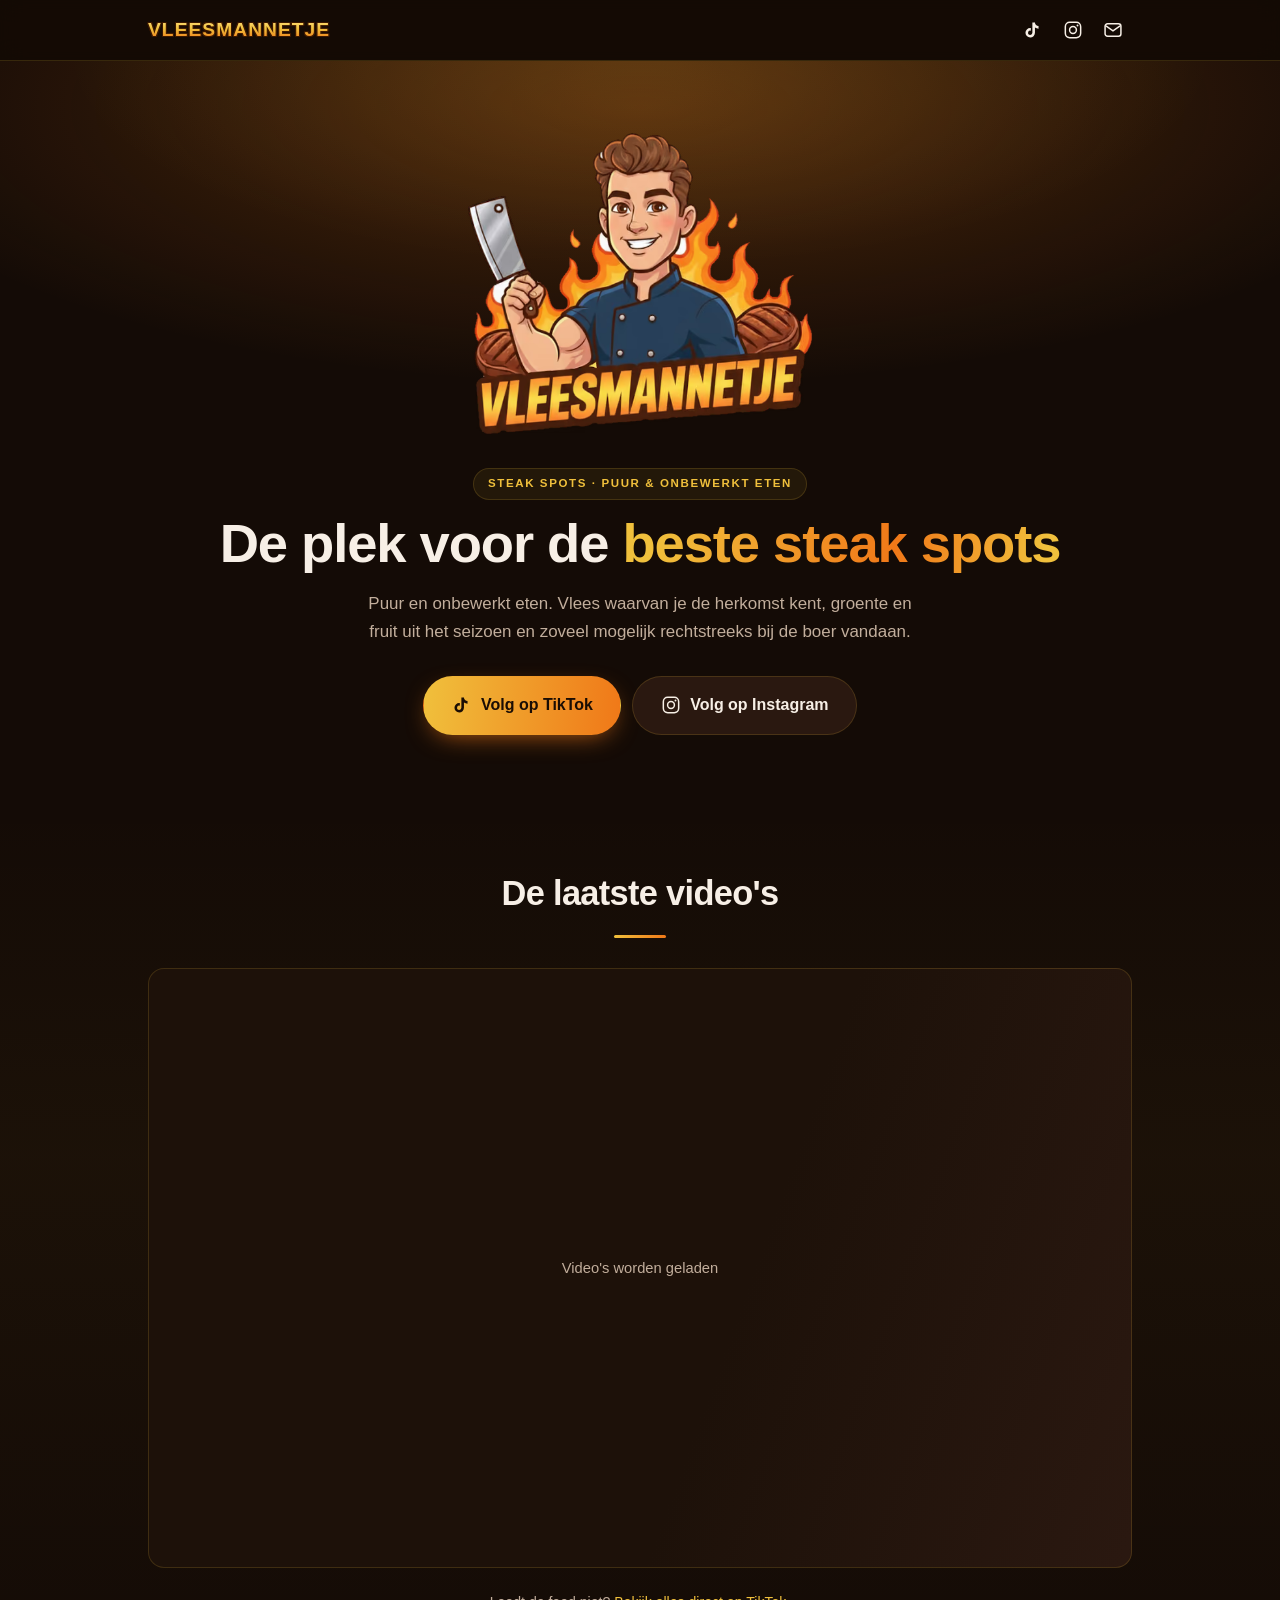
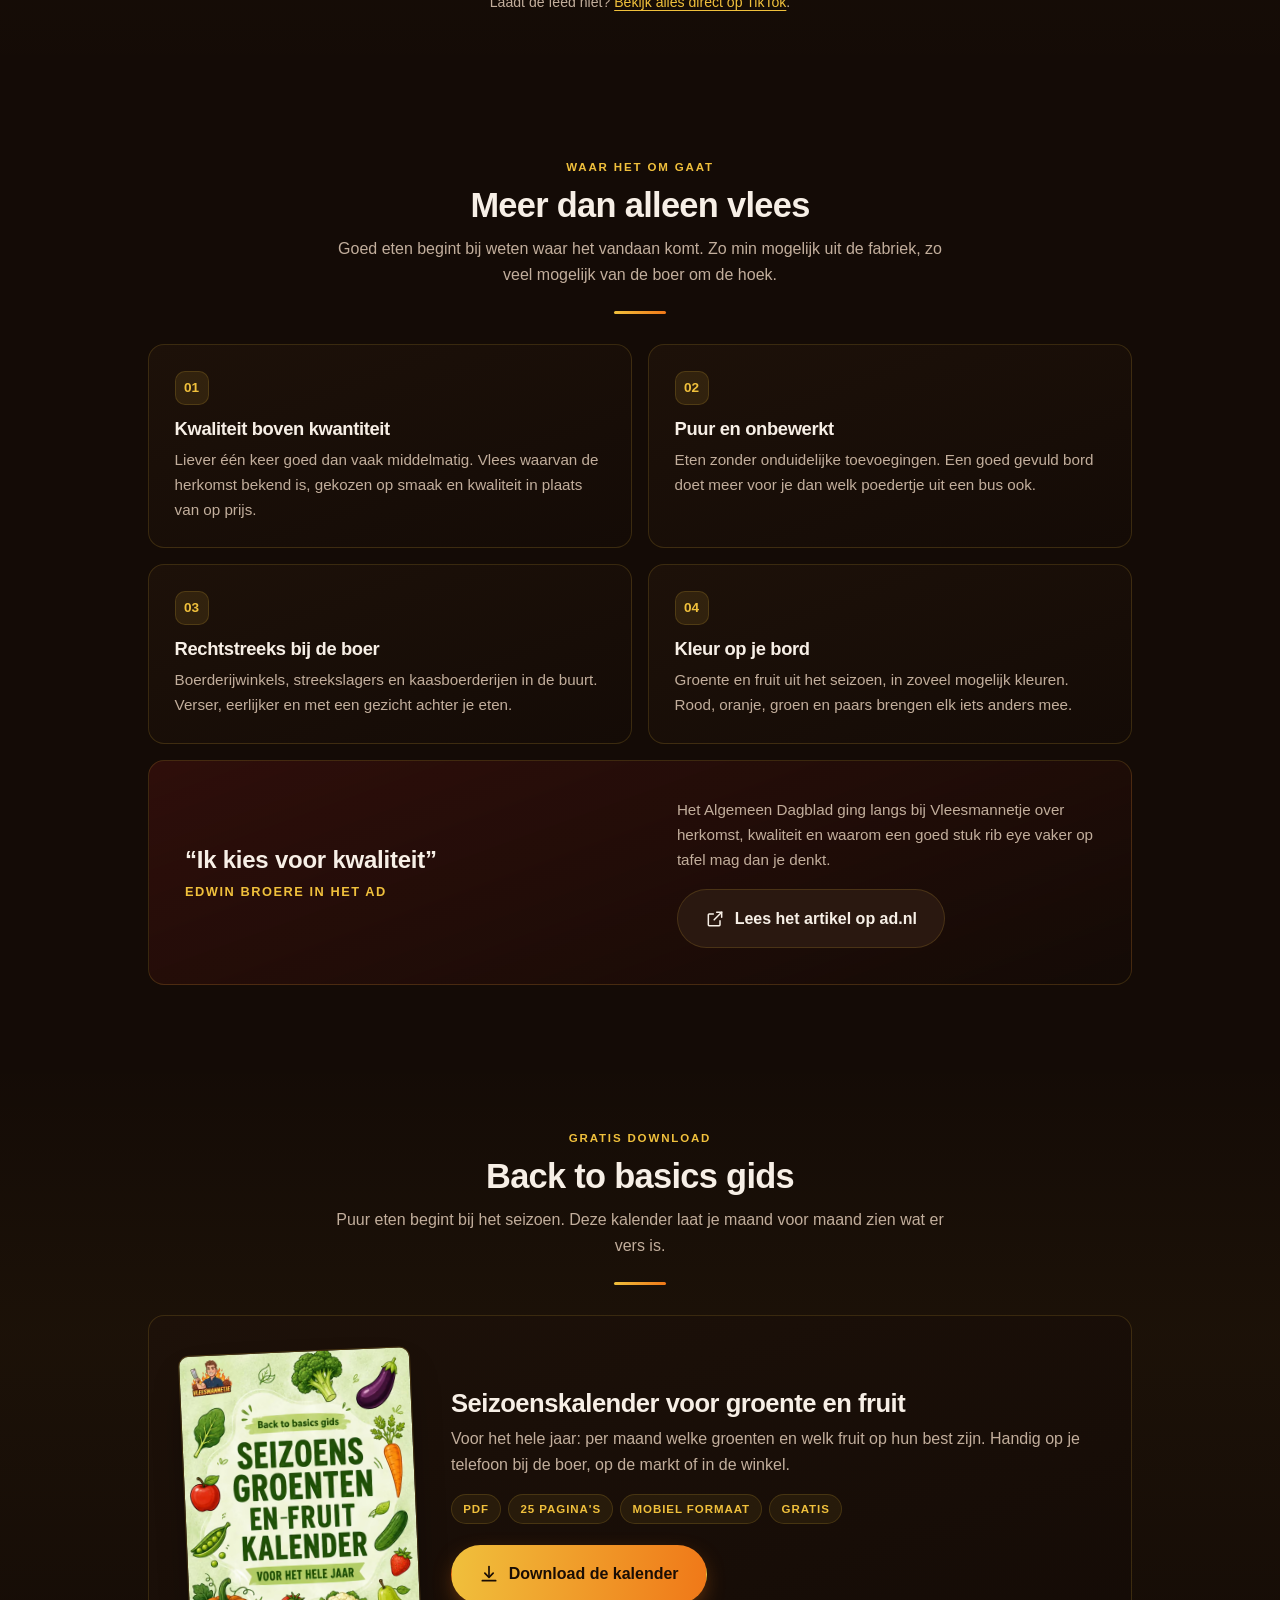
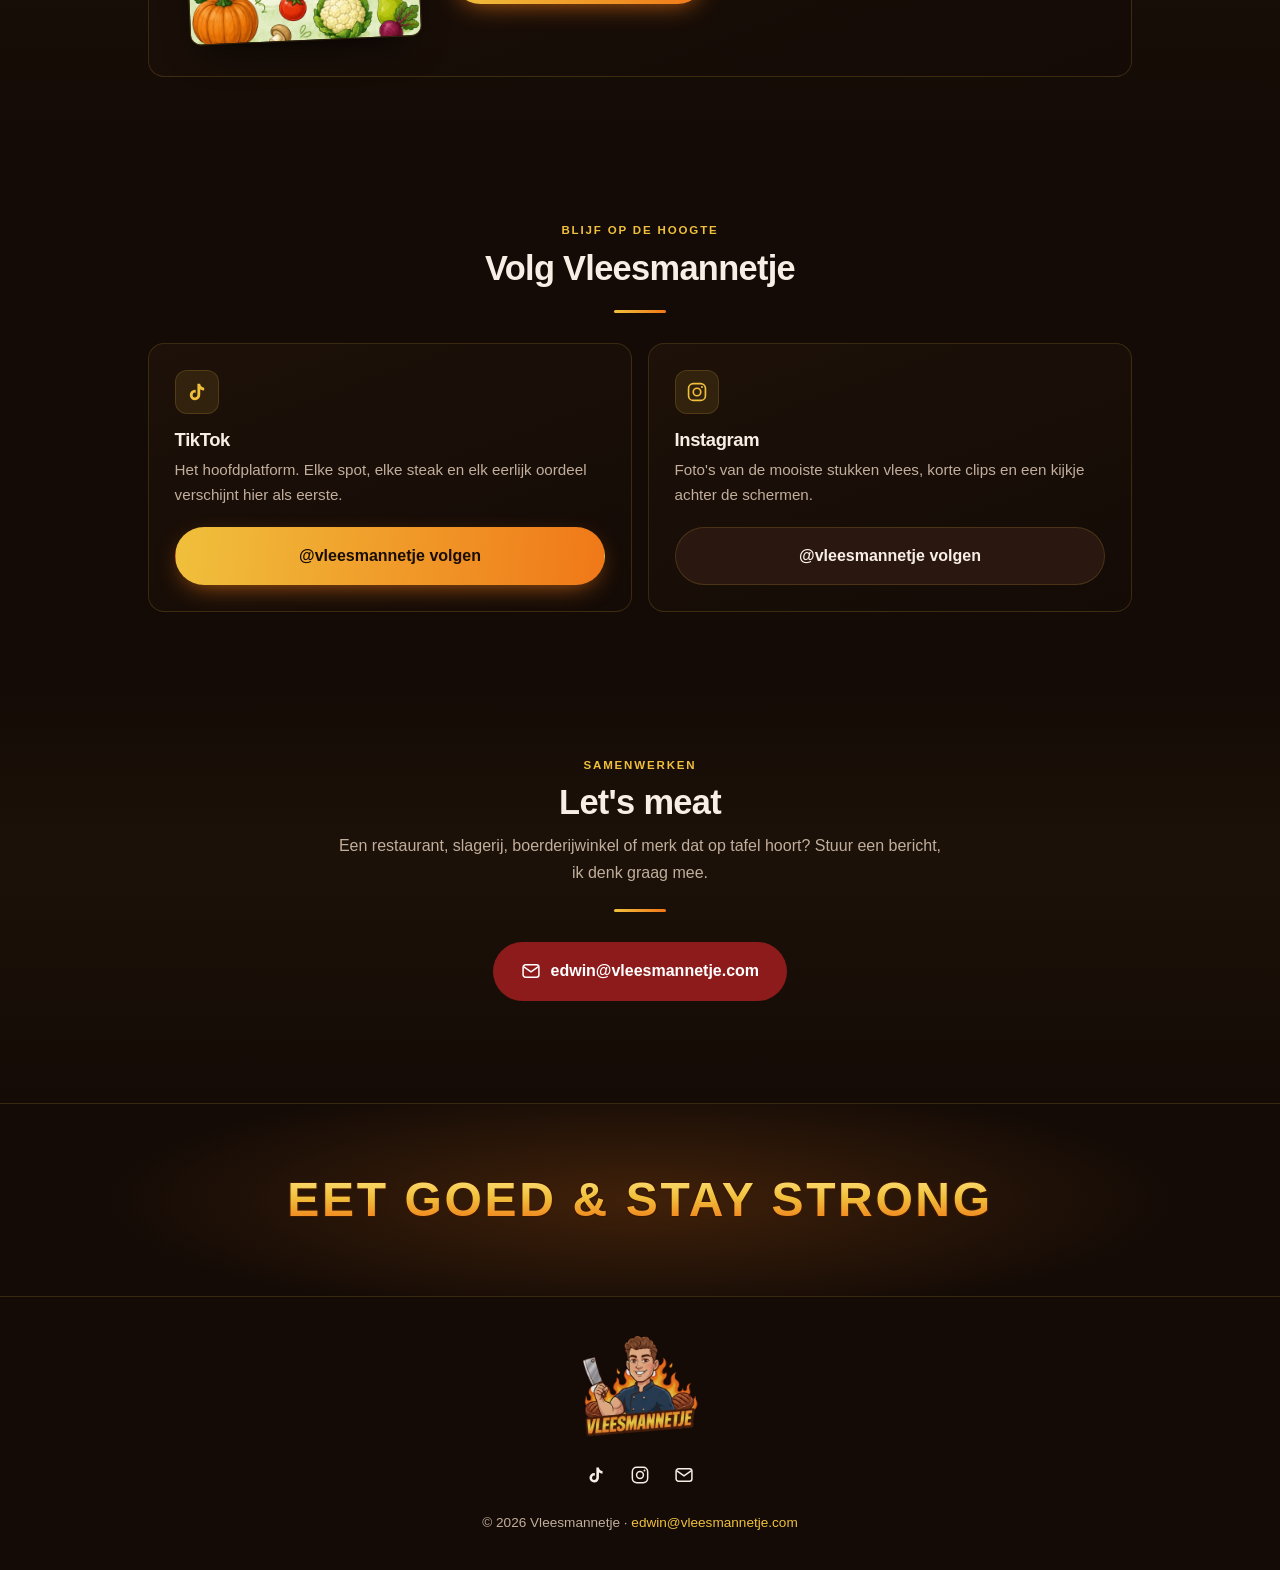
==== index.html @ ca35d296 "Lege ruimte onder de TikTok feed weggehaald De gereserveerde hoogte bleef staan nadat de embed was g" ====
<!doctype html>
<html lang="nl">
<head>
<meta charset="utf-8">
<meta name="viewport" content="width=device-width, initial-scale=1">
<title>Vleesmannetje | De beste steak spots</title>
<meta name="description" content="Vleesmannetje: de plek voor de beste steak spots. Puur en onbewerkt eten, vlees rechtstreeks van de boer en groente uit het seizoen. Volg de laatste video's op TikTok en Instagram.">
<link rel="canonical" href="https://vleesmannetje.com/">
<meta name="theme-color" content="#140B06">
<meta name="color-scheme" content="dark">

<link rel="icon" href="/favicon.ico" sizes="any">
<link rel="icon" href="/assets/img/favicon-32.png" type="image/png" sizes="32x32">
<link rel="apple-touch-icon" href="/assets/img/apple-touch-icon.png">

<meta property="og:type" content="website">
<meta property="og:site_name" content="Vleesmannetje">
<meta property="og:locale" content="nl_NL">
<meta property="og:url" content="https://vleesmannetje.com/">
<meta property="og:title" content="Vleesmannetje | De beste steak spots">
<meta property="og:description" content="Puur en onbewerkt eten. Vlees van de boer, groente uit het seizoen.">
<meta property="og:image" content="https://vleesmannetje.com/assets/img/og.jpg">
<meta property="og:image:width" content="1200">
<meta property="og:image:height" content="630">
<meta property="og:image:alt" content="Vleesmannetje logo">
<meta name="twitter:card" content="summary_large_image">
<meta name="twitter:title" content="Vleesmannetje | De beste steak spots">
<meta name="twitter:description" content="Puur en onbewerkt eten. Vlees van de boer, groente uit het seizoen.">
<meta name="twitter:image" content="https://vleesmannetje.com/assets/img/og.jpg">

<link rel="preload" as="image" href="/assets/img/logo-553.avif" type="image/avif" fetchpriority="high">
<link rel="dns-prefetch" href="https://www.tiktok.com">

<style>
:root{
  --ink:#140b06; --ink-2:#1d1109; --ink-3:#2a1810;
  --line:rgba(240,192,60,.16);
  --flame:#f07818; --gold:#f0c03c; --gold-hi:#ffe07a;
  --wine:#8e1b1b; --wine-hi:#a82626;
  --cream:#f7efe6; --muted:#c2ae9c; --outline:#3c1800;
  --wrap:64rem; --r:16px;
}
*,*::before,*::after{box-sizing:border-box}
html{-webkit-text-size-adjust:100%;scroll-behavior:smooth}
@media (prefers-reduced-motion:reduce){html{scroll-behavior:auto}
  *,*::before,*::after{animation-duration:.01ms!important;animation-iteration-count:1!important;transition-duration:.01ms!important}}
body{
  margin:0;background:var(--ink);color:var(--cream);
  font:400 1rem/1.65 -apple-system,BlinkMacSystemFont,"Segoe UI",Roboto,Helvetica,Arial,sans-serif;
  -webkit-font-smoothing:antialiased;overflow-x:hidden;
}
img{max-width:100%;height:auto;display:block}
a{color:inherit;text-decoration:none}
h1,h2,h3{margin:0;line-height:1.1;letter-spacing:-.02em;font-weight:800}
p{margin:0}
:focus-visible{outline:2px solid var(--gold);outline-offset:3px;border-radius:4px}
.wrap{width:100%;max-width:var(--wrap);margin:0 auto;padding:0 1.25rem}
.skip{position:absolute;left:-999px;top:0;z-index:99;background:var(--gold);color:var(--ink);padding:.6rem 1rem;font-weight:700}
.skip:focus{left:.5rem;top:.5rem}

/* wordmark in de stijl van het logo: gouden verloop met donkere contour */
.wordmark{
  font-weight:900;text-transform:uppercase;letter-spacing:.055em;line-height:1;
  background:linear-gradient(180deg,var(--gold-hi) 0%,var(--gold) 44%,var(--flame) 100%);
  -webkit-background-clip:text;background-clip:text;color:transparent;
  filter:
    drop-shadow(0 1px 0 var(--outline)) drop-shadow(0 -1px 0 var(--outline))
    drop-shadow(1px 0 0 var(--outline)) drop-shadow(-1px 0 0 var(--outline));
}

/* ---------- header ---------- */
.hdr{
  position:sticky;top:0;z-index:20;
  background:rgba(20,11,6,.82);backdrop-filter:saturate(140%) blur(12px);
  -webkit-backdrop-filter:saturate(140%) blur(12px);
  border-bottom:1px solid var(--line);
}
.hdr .wrap{display:flex;align-items:center;justify-content:space-between;gap:.75rem;min-height:60px}
.hdr__logo{font-size:1.05rem;white-space:nowrap;min-width:0}
.hdr__nav{display:flex;align-items:center;gap:.15rem;flex:none}
.ico{
  display:grid;place-items:center;width:38px;height:38px;border-radius:11px;
  color:var(--cream);border:1px solid transparent;transition:color .18s,background .18s,border-color .18s,transform .18s;
}
.ico:hover,.ico:focus-visible{color:var(--gold);background:var(--ink-3);border-color:var(--line);transform:translateY(-1px)}
.ico svg{width:20px;height:20px}

/* ---------- hero ---------- */
.hero{position:relative;padding:2.75rem 0 3rem;text-align:center;overflow:hidden}
.hero::before{
  content:"";position:absolute;inset:-25% -30% auto;height:120%;pointer-events:none;
  background:
    radial-gradient(58% 46% at 50% 26%,rgba(240,120,24,.26),transparent 68%),
    radial-gradient(40% 34% at 50% 20%,rgba(240,192,60,.16),transparent 70%);
}
.hero .wrap{position:relative}
.hero__logo{margin:0 auto;width:min(76vw,300px)}
.eyebrow{
  display:inline-block;margin:1.6rem 0 .9rem;padding:.34rem .85rem;border-radius:999px;
  border:1px solid var(--line);background:rgba(240,192,60,.07);
  color:var(--gold);font-size:.72rem;font-weight:700;letter-spacing:.14em;text-transform:uppercase;
}
h1{font-size:clamp(1.95rem,7.4vw,3.4rem)}
h1 .flame{
  background:linear-gradient(100deg,var(--gold) 8%,var(--flame) 62%,var(--gold) 96%);
  -webkit-background-clip:text;background-clip:text;color:transparent;
}
.lede{margin:1rem auto 0;max-width:36rem;color:var(--muted);font-size:1.06rem}

/* ---------- knoppen ---------- */
.cta{display:flex;flex-direction:column;gap:.7rem;margin:1.9rem auto 0;max-width:23rem}
.btn{
  display:flex;align-items:center;justify-content:center;gap:.6rem;
  padding:.95rem 1.4rem;border-radius:999px;font-weight:700;font-size:1rem;
  border:1px solid transparent;transition:transform .18s,box-shadow .18s,background .18s,border-color .18s;
}
.btn svg{width:20px;height:20px;flex:none}
.btn:hover,.btn:focus-visible{transform:translateY(-2px)}
.btn--tt{
  background:linear-gradient(96deg,var(--gold),var(--flame));color:#1a0d04;
  box-shadow:0 8px 26px -10px rgba(240,120,24,.85);
}
.btn--tt:hover,.btn--tt:focus-visible{box-shadow:0 12px 32px -10px rgba(240,120,24,1)}
.btn--ig{background:var(--ink-3);color:var(--cream);border-color:var(--line)}
.btn--ig:hover,.btn--ig:focus-visible{border-color:var(--gold);color:var(--gold)}
.btn--wine{background:var(--wine);color:#fff}
.btn--wine:hover,.btn--wine:focus-visible{background:var(--wine-hi)}

/* ---------- secties ---------- */
section[id]{scroll-margin-top:72px}
.sect{padding:3.25rem 0}
.sect--alt{background:linear-gradient(180deg,transparent,rgba(240,192,60,.035) 40%,transparent)}
.sect__head{text-align:center;max-width:38rem;margin:0 auto 1.9rem}
.kicker{
  display:block;color:var(--gold);font-size:.72rem;font-weight:700;
  letter-spacing:.16em;text-transform:uppercase;margin-bottom:.6rem;
}
h2{font-size:clamp(1.5rem,4.6vw,2.15rem)}
.sect__head p{margin-top:.7rem;color:var(--muted)}
.rule{width:52px;height:3px;margin:1.4rem auto 0;border-radius:3px;background:linear-gradient(90deg,var(--gold),var(--flame))}

/* ---------- tiktok feed ---------- */
.feed{position:relative;display:flex;justify-content:center;align-items:flex-start}
.feed:not(.is-ready){min-height:430px}
.feed.is-ready{min-height:0}
.feed blockquote{margin:0!important;width:100%;max-width:780px}
.feed__skel{
  position:absolute;inset:0;display:grid;place-items:center;
  border-radius:var(--r);border:1px solid var(--line);
  background:linear-gradient(110deg,var(--ink-2) 30%,var(--ink-3) 50%,var(--ink-2) 70%);
  background-size:220% 100%;animation:sheen 2.1s linear infinite;
  color:var(--muted);font-size:.92rem;text-align:center;padding:1.5rem;
}
@keyframes sheen{from{background-position:180% 0}to{background-position:-80% 0}}
.feed.is-ready .feed__skel{display:none}
.feed__note{margin-top:1.4rem;text-align:center;color:var(--muted);font-size:.88rem}
.feed__note a{color:var(--gold);text-decoration:underline;text-underline-offset:3px}

/* ---------- kaarten ---------- */
.cards{display:grid;gap:1rem}
.card{
  border:1px solid var(--line);border-radius:var(--r);padding:1.6rem;
  background:linear-gradient(160deg,var(--ink-2),var(--ink));
  transition:border-color .2s,transform .2s;
}
.card:hover{border-color:rgba(240,192,60,.4);transform:translateY(-3px)}
.card h3{font-size:1.15rem;margin-bottom:.45rem}
.card p{color:var(--muted);font-size:.95rem}
.card .btn{margin-top:1.2rem}
.card__ico{
  width:44px;height:44px;border-radius:12px;display:grid;place-items:center;margin-bottom:1rem;
  background:rgba(240,192,60,.1);border:1px solid var(--line);color:var(--gold);
}
.card__ico svg{width:22px;height:22px}
.card__nr{
  display:grid;place-items:center;width:34px;height:34px;border-radius:10px;margin-bottom:.9rem;
  background:rgba(240,192,60,.1);border:1px solid var(--line);
  color:var(--gold);font-weight:800;font-size:.85rem;
}

/* ---------- pers ---------- */
.pers{
  margin-top:1rem;border:1px solid var(--line);border-radius:var(--r);
  padding:1.6rem;background:linear-gradient(160deg,rgba(142,27,27,.22),var(--ink));
  display:grid;gap:1.1rem;align-items:center;
}
.pers blockquote{
  margin:0;font-size:clamp(1.15rem,3.6vw,1.5rem);font-weight:800;line-height:1.25;
  letter-spacing:-.01em;color:var(--cream);
}
.pers .q::before{content:"\201C"}
.pers .q::after{content:"\201D"}
.pers cite{display:block;margin-top:.55rem;font-style:normal;color:var(--gold);font-size:.8rem;
  font-weight:700;letter-spacing:.12em;text-transform:uppercase}
.pers p{color:var(--muted);font-size:.95rem}
.pers .btn{margin-top:1.1rem;display:inline-flex}

/* ---------- gids ---------- */
.gids{
  display:grid;gap:1.5rem;align-items:center;
  border:1px solid var(--line);border-radius:var(--r);padding:1.5rem;
  background:linear-gradient(160deg,var(--ink-2),var(--ink));
}
.gids__cover{
  justify-self:center;width:min(62vw,220px);border-radius:10px;
  box-shadow:0 18px 40px -18px rgba(0,0,0,.9),0 0 0 1px rgba(240,192,60,.22);
  transform:rotate(-2.5deg);transition:transform .25s;
}
.gids:hover .gids__cover{transform:rotate(0) translateY(-3px)}
.gids h3{font-size:clamp(1.25rem,4vw,1.6rem);margin-bottom:.55rem}
.gids p{color:var(--muted)}
.gids__meta{display:flex;flex-wrap:wrap;gap:.45rem;margin:1rem 0 0;list-style:none;padding:0}
.gids__meta li{
  padding:.28rem .7rem;border-radius:999px;border:1px solid var(--line);
  background:rgba(240,192,60,.07);color:var(--gold);font-size:.72rem;font-weight:700;
  letter-spacing:.08em;text-transform:uppercase;
}
.gids .btn{margin-top:1.3rem;display:inline-flex}

/* ---------- afsluiter ---------- */
.signoff{
  position:relative;text-align:center;padding:3.5rem 0;overflow:hidden;
  border-top:1px solid var(--line);border-bottom:1px solid var(--line);
}
.signoff::before{
  content:"";position:absolute;inset:0;pointer-events:none;
  background:radial-gradient(60% 90% at 50% 50%,rgba(240,120,24,.2),transparent 70%);
}
.signoff p{position:relative;font-size:clamp(1.45rem,6.4vw,3rem)}
.signoff .wrap{position:relative}

/* ---------- footer ---------- */
.ftr{padding:2.25rem 0;text-align:center;color:var(--muted);font-size:.85rem}
.ftr__logo{width:120px;margin:0 auto 1.1rem;opacity:.9}
.ftr__nav{display:flex;justify-content:center;gap:.35rem;margin-bottom:1.1rem}
.ftr a.txt{color:var(--gold)}

@media (min-width:48rem){
  .hdr__logo{font-size:1.2rem}
  .hero{padding:4rem 0 4.25rem}
  .hero__logo{width:360px}
  .cta{flex-direction:row;justify-content:center;max-width:none}
  .btn{padding:.95rem 1.7rem}
  .sect{padding:4.5rem 0}
  .cards{grid-template-columns:1fr 1fr}
  .feed:not(.is-ready){min-height:600px}
  .pers{grid-template-columns:1.1fr 1fr;gap:2rem;padding:2.25rem}
  .gids{grid-template-columns:230px 1fr;gap:2.25rem;padding:2.25rem}
  .gids__cover{width:230px}
  .signoff{padding:4.5rem 0}
}
</style>
</head>
<body>
<a class="skip" href="#main">Naar de inhoud</a>

<header class="hdr">
  <div class="wrap">
    <a class="hdr__logo wordmark" href="/">Vleesmannetje</a>
    <nav class="hdr__nav" aria-label="Sociale media">
      <a class="ico" href="https://www.tiktok.com/@vleesmannetje" target="_blank" rel="me noopener" aria-label="Vleesmannetje op TikTok">
        <svg viewBox="0 0 24 24" fill="currentColor" aria-hidden="true"><path d="M16.6 5.82A4.28 4.28 0 0 1 15.54 3h-3.09v12.4a2.59 2.59 0 0 1-2.59 2.5 2.59 2.59 0 1 1 .72-5.08v-3.13a5.7 5.7 0 0 0-.72-.05A5.69 5.69 0 1 0 15.54 15.4V9.01a7.35 7.35 0 0 0 4.3 1.38V7.3a4.29 4.29 0 0 1-3.24-1.48Z"/></svg>
      </a>
      <a class="ico" href="https://www.instagram.com/vleesmannetje/" target="_blank" rel="me noopener" aria-label="Vleesmannetje op Instagram">
        <svg viewBox="0 0 24 24" fill="none" stroke="currentColor" stroke-width="1.8" aria-hidden="true"><rect x="2.8" y="2.8" width="18.4" height="18.4" rx="5.2"/><circle cx="12" cy="12" r="4.1"/><circle cx="17.4" cy="6.6" r="1.15" fill="currentColor" stroke="none"/></svg>
      </a>
      <a class="ico" href="mailto:edwin@vleesmannetje.com" aria-label="Mail Vleesmannetje">
        <svg viewBox="0 0 24 24" fill="none" stroke="currentColor" stroke-width="1.8" aria-hidden="true"><rect x="2.5" y="4.5" width="19" height="15" rx="3"/><path d="m3.5 7 8.5 6 8.5-6"/></svg>
      </a>
    </nav>
  </div>
</header>

<main id="main">

  <section class="hero">
    <div class="wrap">
      <picture>
        <source srcset="/assets/img/logo-553.avif" type="image/avif">
        <img class="hero__logo" src="/assets/img/logo-553.webp" width="547" height="482"
             alt="Vleesmannetje" fetchpriority="high" decoding="async">
      </picture>
      <span class="eyebrow">Steak spots &middot; puur &amp; onbewerkt eten</span>
      <h1>De plek voor de <span class="flame">beste steak spots</span></h1>
      <p class="lede">Puur en onbewerkt eten. Vlees waarvan je de herkomst kent, groente en fruit uit het seizoen en zoveel mogelijk rechtstreeks bij de boer vandaan.</p>
      <div class="cta">
        <a class="btn btn--tt" href="https://www.tiktok.com/@vleesmannetje" target="_blank" rel="me noopener">
          <svg viewBox="0 0 24 24" fill="currentColor" aria-hidden="true"><path d="M16.6 5.82A4.28 4.28 0 0 1 15.54 3h-3.09v12.4a2.59 2.59 0 0 1-2.59 2.5 2.59 2.59 0 1 1 .72-5.08v-3.13a5.7 5.7 0 0 0-.72-.05A5.69 5.69 0 1 0 15.54 15.4V9.01a7.35 7.35 0 0 0 4.3 1.38V7.3a4.29 4.29 0 0 1-3.24-1.48Z"/></svg>
          Volg op TikTok
        </a>
        <a class="btn btn--ig" href="https://www.instagram.com/vleesmannetje/" target="_blank" rel="me noopener">
          <svg viewBox="0 0 24 24" fill="none" stroke="currentColor" stroke-width="1.8" aria-hidden="true"><rect x="2.8" y="2.8" width="18.4" height="18.4" rx="5.2"/><circle cx="12" cy="12" r="4.1"/><circle cx="17.4" cy="6.6" r="1.15" fill="currentColor" stroke="none"/></svg>
          Volg op Instagram
        </a>
      </div>
    </div>
  </section>

  <section class="sect sect--alt" id="tiktok">
    <div class="wrap">
      <div class="sect__head">
        <h2>De laatste video's</h2>
        <div class="rule"></div>
      </div>
      <div class="feed" id="feed">
        <div class="feed__skel" aria-hidden="true">Video's worden geladen</div>
        <blockquote class="tiktok-embed" cite="https://www.tiktok.com/@vleesmannetje"
                    data-unique-id="vleesmannetje" data-embed-type="creator"
                    style="max-width:780px;min-width:288px">
          <section><a href="https://www.tiktok.com/@vleesmannetje?refer=creator_embed" target="_blank" rel="noopener">@vleesmannetje</a></section>
        </blockquote>
      </div>
      <p class="feed__note">Laadt de feed niet? <a href="https://www.tiktok.com/@vleesmannetje" target="_blank" rel="noopener">Bekijk alles direct op TikTok</a>.</p>
    </div>
  </section>

  <section class="sect" id="verhaal">
    <div class="wrap">
      <div class="sect__head">
        <span class="kicker">Waar het om gaat</span>
        <h2>Meer dan alleen vlees</h2>
        <p>Goed eten begint bij weten waar het vandaan komt. Zo min mogelijk uit de fabriek, zo veel mogelijk van de boer om de hoek.</p>
        <div class="rule"></div>
      </div>
      <div class="cards">
        <article class="card">
          <div class="card__nr">01</div>
          <h3>Kwaliteit boven kwantiteit</h3>
          <p>Liever één keer goed dan vaak middelmatig. Vlees waarvan de herkomst bekend is, gekozen op smaak en kwaliteit in plaats van op prijs.</p>
        </article>
        <article class="card">
          <div class="card__nr">02</div>
          <h3>Puur en onbewerkt</h3>
          <p>Eten zonder onduidelijke toevoegingen. Een goed gevuld bord doet meer voor je dan welk poedertje uit een bus ook.</p>
        </article>
        <article class="card">
          <div class="card__nr">03</div>
          <h3>Rechtstreeks bij de boer</h3>
          <p>Boerderijwinkels, streekslagers en kaasboerderijen in de buurt. Verser, eerlijker en met een gezicht achter je eten.</p>
        </article>
        <article class="card">
          <div class="card__nr">04</div>
          <h3>Kleur op je bord</h3>
          <p>Groente en fruit uit het seizoen, in zoveel mogelijk kleuren. Rood, oranje, groen en paars brengen elk iets anders mee.</p>
        </article>
      </div>

      <div class="pers">
        <div>
          <blockquote><span class="q">Ik kies voor kwaliteit</span><cite>Edwin Broere in het AD</cite></blockquote>
        </div>
        <div>
          <p>Het Algemeen Dagblad ging langs bij Vleesmannetje over herkomst, kwaliteit en waarom een goed stuk rib eye vaker op tafel mag dan je denkt.</p>
          <a class="btn btn--ig" href="https://www.ad.nl/gorinchem/vleesmannetje-edwin-22-propageert-een-lekker-stuk-rib-eye-of-steak-mag-je-best-paar-keer-per-week-eten~ac9b2bad/" target="_blank" rel="noopener">
            <svg viewBox="0 0 24 24" fill="none" stroke="currentColor" stroke-width="1.8" stroke-linecap="round" aria-hidden="true"><path d="M14 4h6v6"/><path d="M20 4 11 13"/><path d="M18 14v5a1 1 0 0 1-1 1H5a1 1 0 0 1-1-1V7a1 1 0 0 1 1-1h5"/></svg>
            Lees het artikel op ad.nl
          </a>
        </div>
      </div>
    </div>
  </section>

  <section class="sect sect--alt" id="gids">
    <div class="wrap">
      <div class="sect__head">
        <span class="kicker">Gratis download</span>
        <h2>Back to basics gids</h2>
        <p>Puur eten begint bij het seizoen. Deze kalender laat je maand voor maand zien wat er vers is.</p>
        <div class="rule"></div>
      </div>
      <div class="gids">
        <picture>
          <source srcset="/assets/img/gids-cover.avif" type="image/avif">
          <img class="gids__cover" src="/assets/img/gids-cover.webp" width="520" height="650"
               alt="Cover van de seizoenskalender voor groente en fruit" loading="lazy" decoding="async">
        </picture>
        <div>
          <h3>Seizoenskalender voor groente en fruit</h3>
          <p>Voor het hele jaar: per maand welke groenten en welk fruit op hun best zijn. Handig op je telefoon bij de boer, op de markt of in de winkel.</p>
          <ul class="gids__meta">
            <li>PDF</li><li>25 pagina's</li><li>Mobiel formaat</li><li>Gratis</li>
          </ul>
          <a class="btn btn--tt" href="/Seizoensgroente-Kalender-Vleesmannetje.pdf" download>
            <svg viewBox="0 0 24 24" fill="none" stroke="currentColor" stroke-width="2" stroke-linecap="round" stroke-linejoin="round" aria-hidden="true"><path d="M12 3v12"/><path d="m7 11 5 5 5-5"/><path d="M4 20h16"/></svg>
            Download de kalender
          </a>
        </div>
      </div>
    </div>
  </section>

  <section class="sect" id="volgen">
    <div class="wrap">
      <div class="sect__head">
        <span class="kicker">Blijf op de hoogte</span>
        <h2>Volg Vleesmannetje</h2>
        <div class="rule"></div>
      </div>
      <div class="cards">
        <article class="card">
          <div class="card__ico"><svg viewBox="0 0 24 24" fill="currentColor" aria-hidden="true"><path d="M16.6 5.82A4.28 4.28 0 0 1 15.54 3h-3.09v12.4a2.59 2.59 0 0 1-2.59 2.5 2.59 2.59 0 1 1 .72-5.08v-3.13a5.7 5.7 0 0 0-.72-.05A5.69 5.69 0 1 0 15.54 15.4V9.01a7.35 7.35 0 0 0 4.3 1.38V7.3a4.29 4.29 0 0 1-3.24-1.48Z"/></svg></div>
          <h3>TikTok</h3>
          <p>Het hoofdplatform. Elke spot, elke steak en elk eerlijk oordeel verschijnt hier als eerste.</p>
          <a class="btn btn--tt" href="https://www.tiktok.com/@vleesmannetje" target="_blank" rel="me noopener">@vleesmannetje volgen</a>
        </article>
        <article class="card">
          <div class="card__ico"><svg viewBox="0 0 24 24" fill="none" stroke="currentColor" stroke-width="1.8" aria-hidden="true"><rect x="2.8" y="2.8" width="18.4" height="18.4" rx="5.2"/><circle cx="12" cy="12" r="4.1"/><circle cx="17.4" cy="6.6" r="1.15" fill="currentColor" stroke="none"/></svg></div>
          <h3>Instagram</h3>
          <p>Foto's van de mooiste stukken vlees, korte clips en een kijkje achter de schermen.</p>
          <a class="btn btn--ig" href="https://www.instagram.com/vleesmannetje/" target="_blank" rel="me noopener">@vleesmannetje volgen</a>
        </article>
      </div>
    </div>
  </section>

  <section class="sect sect--alt" id="contact">
    <div class="wrap">
      <div class="sect__head">
        <span class="kicker">Samenwerken</span>
        <h2>Let's meat</h2>
        <p>Een restaurant, slagerij, boerderijwinkel of merk dat op tafel hoort? Stuur een bericht, ik denk graag mee.</p>
        <div class="rule"></div>
        <div class="cta">
          <a class="btn btn--wine" href="mailto:edwin@vleesmannetje.com">
            <svg viewBox="0 0 24 24" fill="none" stroke="currentColor" stroke-width="1.8" aria-hidden="true"><rect x="2.5" y="4.5" width="19" height="15" rx="3"/><path d="m3.5 7 8.5 6 8.5-6"/></svg>
            edwin@vleesmannetje.com
          </a>
        </div>
      </div>
    </div>
  </section>

  <section class="signoff">
    <div class="wrap"><p class="wordmark">Eet goed &amp; stay strong</p></div>
  </section>

</main>

<footer class="ftr">
  <div class="wrap">
    <picture>
      <source srcset="/assets/img/logo-300.avif" type="image/avif">
      <img class="ftr__logo" src="/assets/img/logo-300.webp" width="300" height="264" alt="" loading="lazy">
    </picture>
    <nav class="ftr__nav" aria-label="Sociale media">
      <a class="ico" href="https://www.tiktok.com/@vleesmannetje" target="_blank" rel="me noopener" aria-label="TikTok">
        <svg viewBox="0 0 24 24" fill="currentColor" aria-hidden="true"><path d="M16.6 5.82A4.28 4.28 0 0 1 15.54 3h-3.09v12.4a2.59 2.59 0 0 1-2.59 2.5 2.59 2.59 0 1 1 .72-5.08v-3.13a5.7 5.7 0 0 0-.72-.05A5.69 5.69 0 1 0 15.54 15.4V9.01a7.35 7.35 0 0 0 4.3 1.38V7.3a4.29 4.29 0 0 1-3.24-1.48Z"/></svg></a>
      <a class="ico" href="https://www.instagram.com/vleesmannetje/" target="_blank" rel="me noopener" aria-label="Instagram">
        <svg viewBox="0 0 24 24" fill="none" stroke="currentColor" stroke-width="1.8" aria-hidden="true"><rect x="2.8" y="2.8" width="18.4" height="18.4" rx="5.2"/><circle cx="12" cy="12" r="4.1"/><circle cx="17.4" cy="6.6" r="1.15" fill="currentColor" stroke="none"/></svg></a>
      <a class="ico" href="mailto:edwin@vleesmannetje.com" aria-label="Mail">
        <svg viewBox="0 0 24 24" fill="none" stroke="currentColor" stroke-width="1.8" aria-hidden="true"><rect x="2.5" y="4.5" width="19" height="15" rx="3"/><path d="m3.5 7 8.5 6 8.5-6"/></svg></a>
    </nav>
    <p>&copy; <span id="jaar">2026</span> Vleesmannetje &middot; <a class="txt" href="mailto:edwin@vleesmannetje.com">edwin@vleesmannetje.com</a></p>
  </div>
</footer>

<script>
(function(){
  var y=document.getElementById('jaar');if(y)y.textContent=new Date().getFullYear();

  var feed=document.getElementById('feed');if(!feed)return;
  var done=false;
  function load(){
    if(done)return;done=true;
    var pc=document.createElement('link');
    pc.rel='preconnect';pc.href='https://www.tiktok.com';pc.crossOrigin='';
    document.head.appendChild(pc);
    var s=document.createElement('script');
    s.src='https://www.tiktok.com/embed.js';s.async=true;
    document.body.appendChild(s);
    if('MutationObserver' in window){
      var mo=new MutationObserver(function(){
        if(feed.querySelector('iframe')){feed.classList.add('is-ready');mo.disconnect();}
      });
      mo.observe(feed,{childList:true,subtree:true});
    }
    setTimeout(function(){feed.classList.add('is-ready');},9000);
  }
  if('IntersectionObserver' in window){
    var io=new IntersectionObserver(function(es){
      for(var i=0;i<es.length;i++){if(es[i].isIntersecting){load();io.disconnect();break;}}
    },{rootMargin:'200px'});
    io.observe(feed);
  }else{load();}
})();
</script>

<script type="application/ld+json">
{"@context":"https://schema.org","@graph":[
{"@type":"WebSite","@id":"https://vleesmannetje.com/#website","url":"https://vleesmannetje.com/","name":"Vleesmannetje","inLanguage":"nl-NL","description":"De plek voor de beste steak spots. Puur en onbewerkt eten.","publisher":{"@id":"https://vleesmannetje.com/#person"}},
{"@type":"Person","@id":"https://vleesmannetje.com/#person","name":"Vleesmannetje","alternateName":"@vleesmannetje","description":"Contentmaker over de beste steak spots, puur en onbewerkt eten en producten rechtstreeks van de boer.","email":"edwin@vleesmannetje.com","url":"https://vleesmannetje.com/","image":"https://vleesmannetje.com/assets/img/og.jpg","sameAs":["https://www.tiktok.com/@vleesmannetje","https://www.instagram.com/vleesmannetje/"],"subjectOf":{"@type":"NewsArticle","headline":"Vleesmannetje Edwin propageert rib eye en biefstuk","url":"https://www.ad.nl/gorinchem/vleesmannetje-edwin-22-propageert-een-lekker-stuk-rib-eye-of-steak-mag-je-best-paar-keer-per-week-eten~ac9b2bad/","publisher":{"@type":"Organization","name":"Algemeen Dagblad"}}}
]}
</script>
</body>
</html>
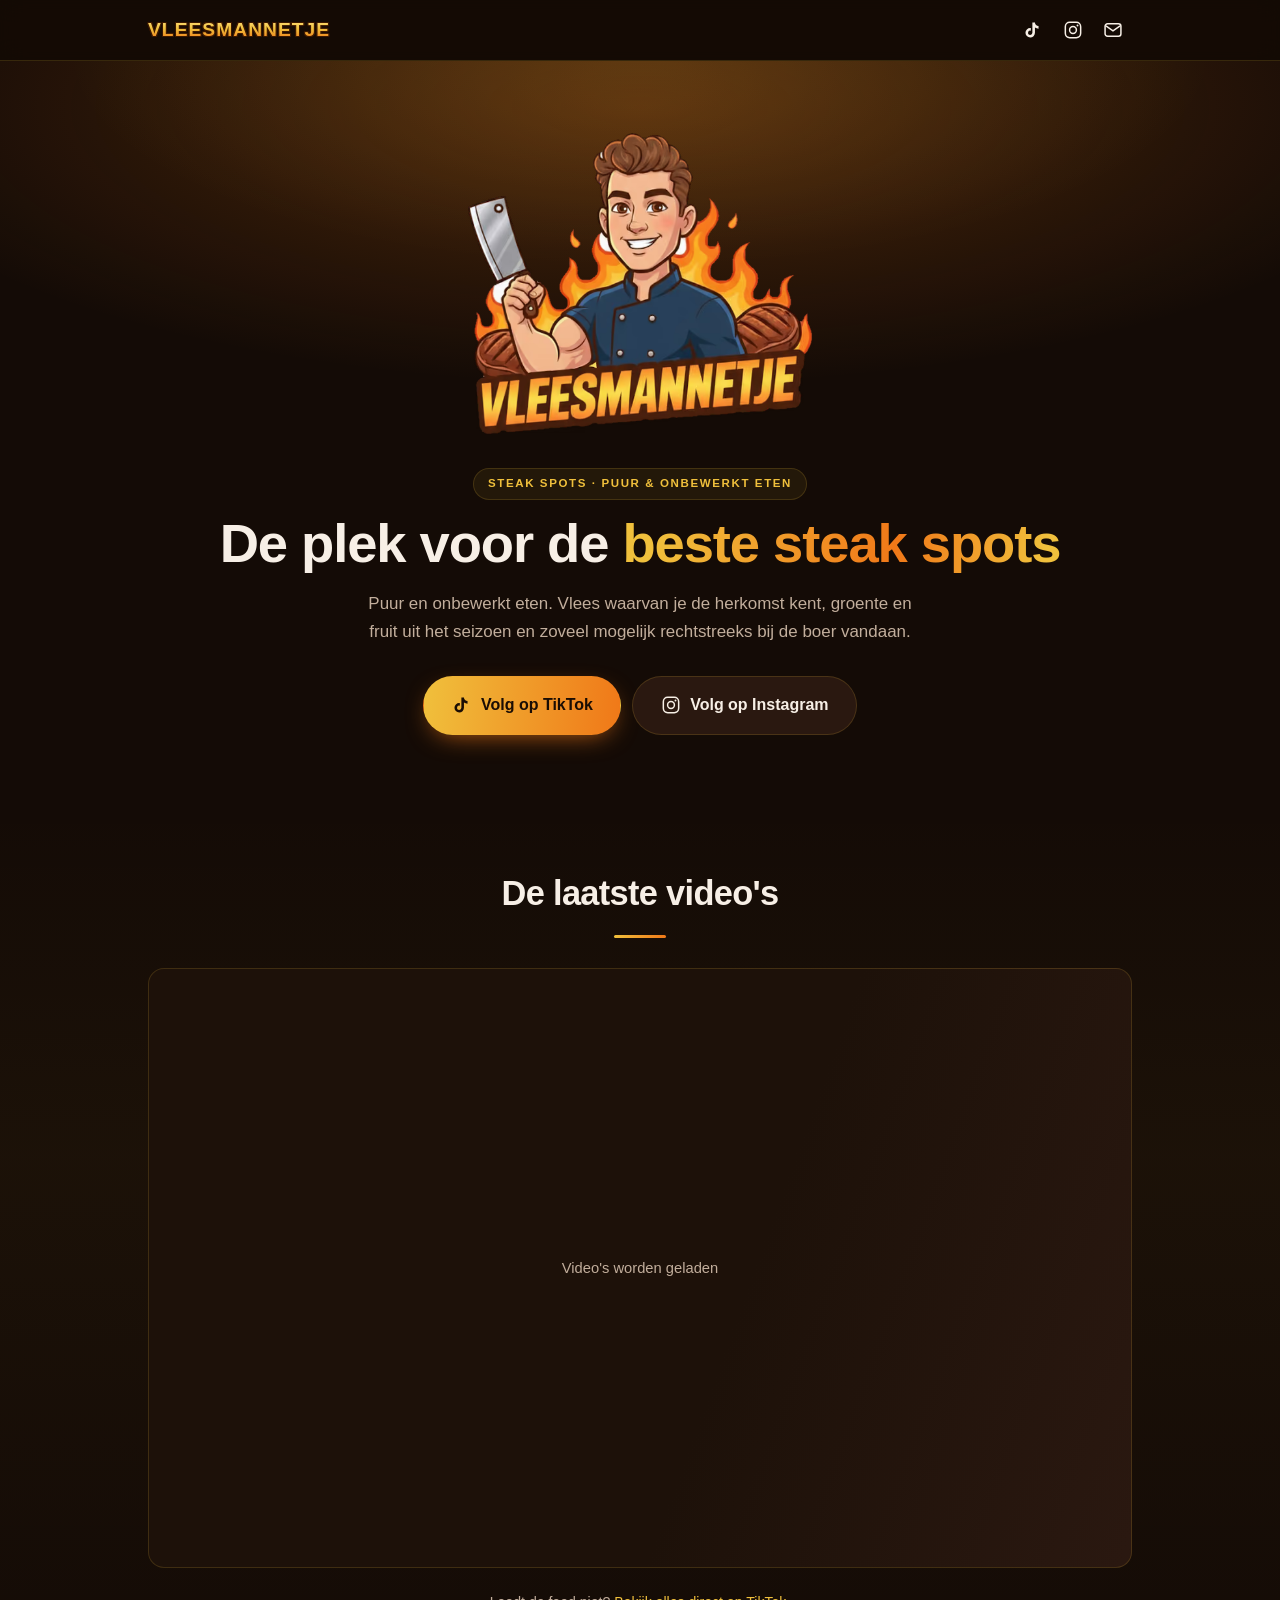
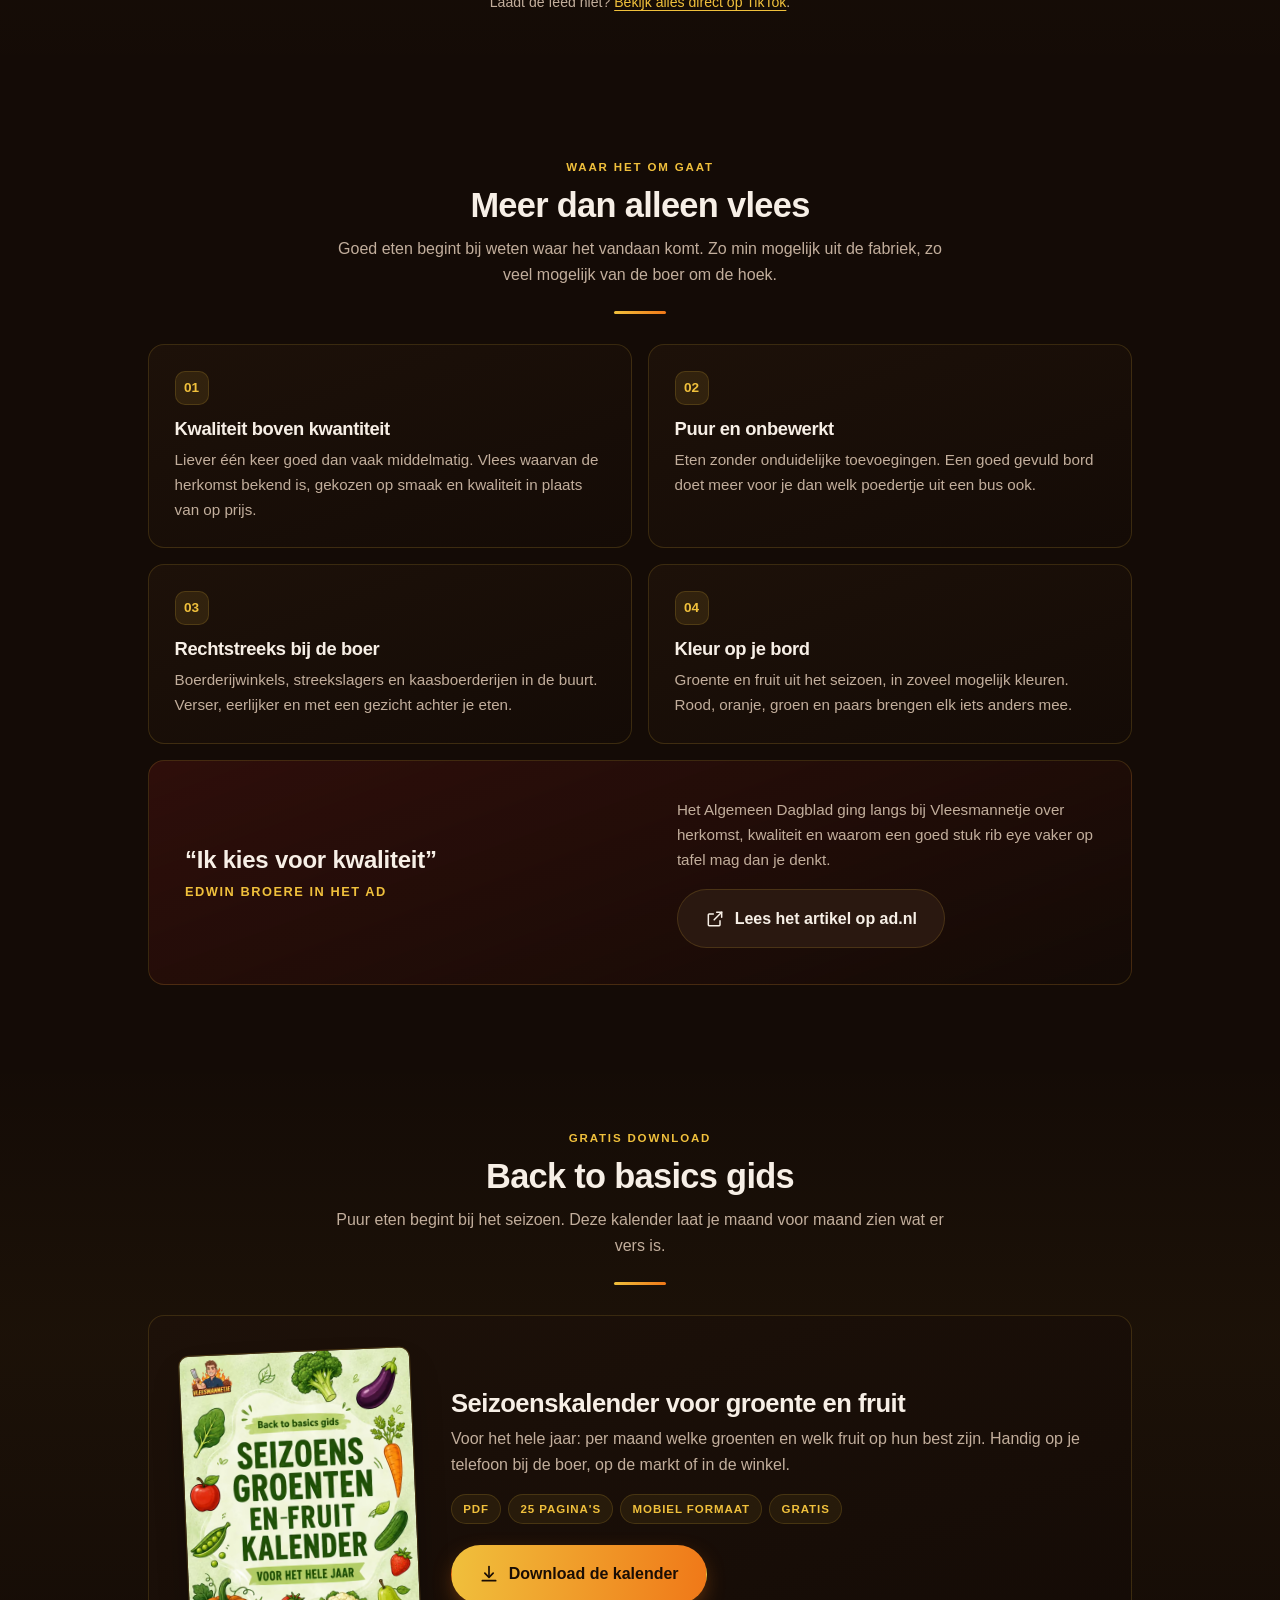
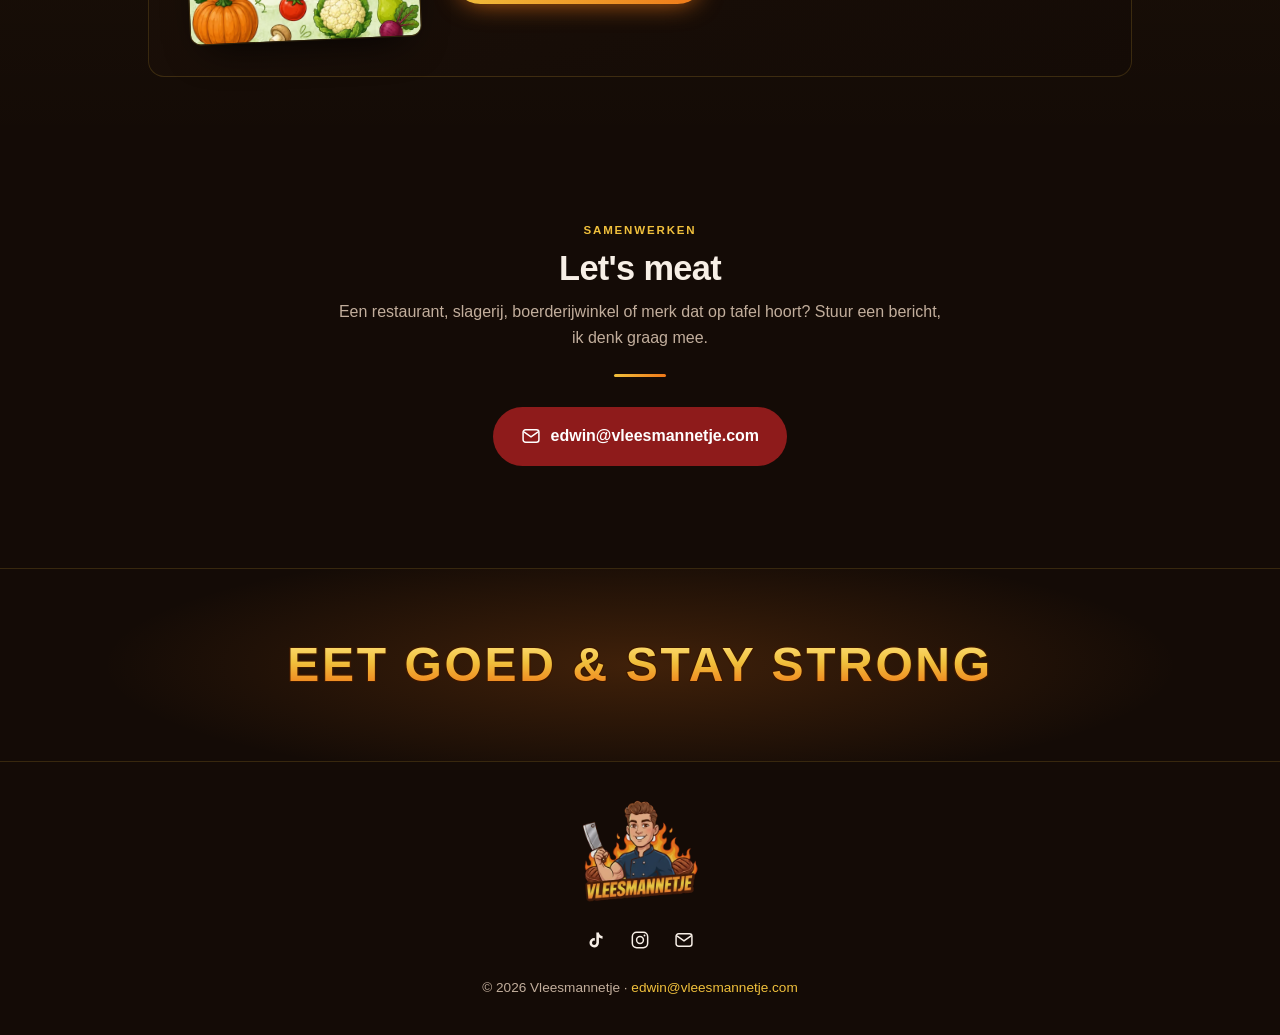
==== commit 2a77ce17: "Sectie met volgknoppen verwijderd De kaarten voor TikTok en Instagram herhaalden de knoppen die al i" ====
--- a/index.html
+++ b/index.html
@@ -167,11 +167,6 @@
 .card h3{font-size:1.15rem;margin-bottom:.45rem}
 .card p{color:var(--muted);font-size:.95rem}
 .card .btn{margin-top:1.2rem}
-.card__ico{
-  width:44px;height:44px;border-radius:12px;display:grid;place-items:center;margin-bottom:1rem;
-  background:rgba(240,192,60,.1);border:1px solid var(--line);color:var(--gold);
-}
-.card__ico svg{width:22px;height:22px}
 .card__nr{
   display:grid;place-items:center;width:34px;height:34px;border-radius:10px;margin-bottom:.9rem;
   background:rgba(240,192,60,.1);border:1px solid var(--line);
@@ -389,31 +384,7 @@
     </div>
   </section>
 
-  <section class="sect" id="volgen">
-    <div class="wrap">
-      <div class="sect__head">
-        <span class="kicker">Blijf op de hoogte</span>
-        <h2>Volg Vleesmannetje</h2>
-        <div class="rule"></div>
-      </div>
-      <div class="cards">
-        <article class="card">
-          <div class="card__ico"><svg viewBox="0 0 24 24" fill="currentColor" aria-hidden="true"><path d="M16.6 5.82A4.28 4.28 0 0 1 15.54 3h-3.09v12.4a2.59 2.59 0 0 1-2.59 2.5 2.59 2.59 0 1 1 .72-5.08v-3.13a5.7 5.7 0 0 0-.72-.05A5.69 5.69 0 1 0 15.54 15.4V9.01a7.35 7.35 0 0 0 4.3 1.38V7.3a4.29 4.29 0 0 1-3.24-1.48Z"/></svg></div>
-          <h3>TikTok</h3>
-          <p>Het hoofdplatform. Elke spot, elke steak en elk eerlijk oordeel verschijnt hier als eerste.</p>
-          <a class="btn btn--tt" href="https://www.tiktok.com/@vleesmannetje" target="_blank" rel="me noopener">@vleesmannetje volgen</a>
-        </article>
-        <article class="card">
-          <div class="card__ico"><svg viewBox="0 0 24 24" fill="none" stroke="currentColor" stroke-width="1.8" aria-hidden="true"><rect x="2.8" y="2.8" width="18.4" height="18.4" rx="5.2"/><circle cx="12" cy="12" r="4.1"/><circle cx="17.4" cy="6.6" r="1.15" fill="currentColor" stroke="none"/></svg></div>
-          <h3>Instagram</h3>
-          <p>Foto's van de mooiste stukken vlees, korte clips en een kijkje achter de schermen.</p>
-          <a class="btn btn--ig" href="https://www.instagram.com/vleesmannetje/" target="_blank" rel="me noopener">@vleesmannetje volgen</a>
-        </article>
-      </div>
-    </div>
-  </section>
-
-  <section class="sect sect--alt" id="contact">
+  <section class="sect" id="contact">
     <div class="wrap">
       <div class="sect__head">
         <span class="kicker">Samenwerken</span>
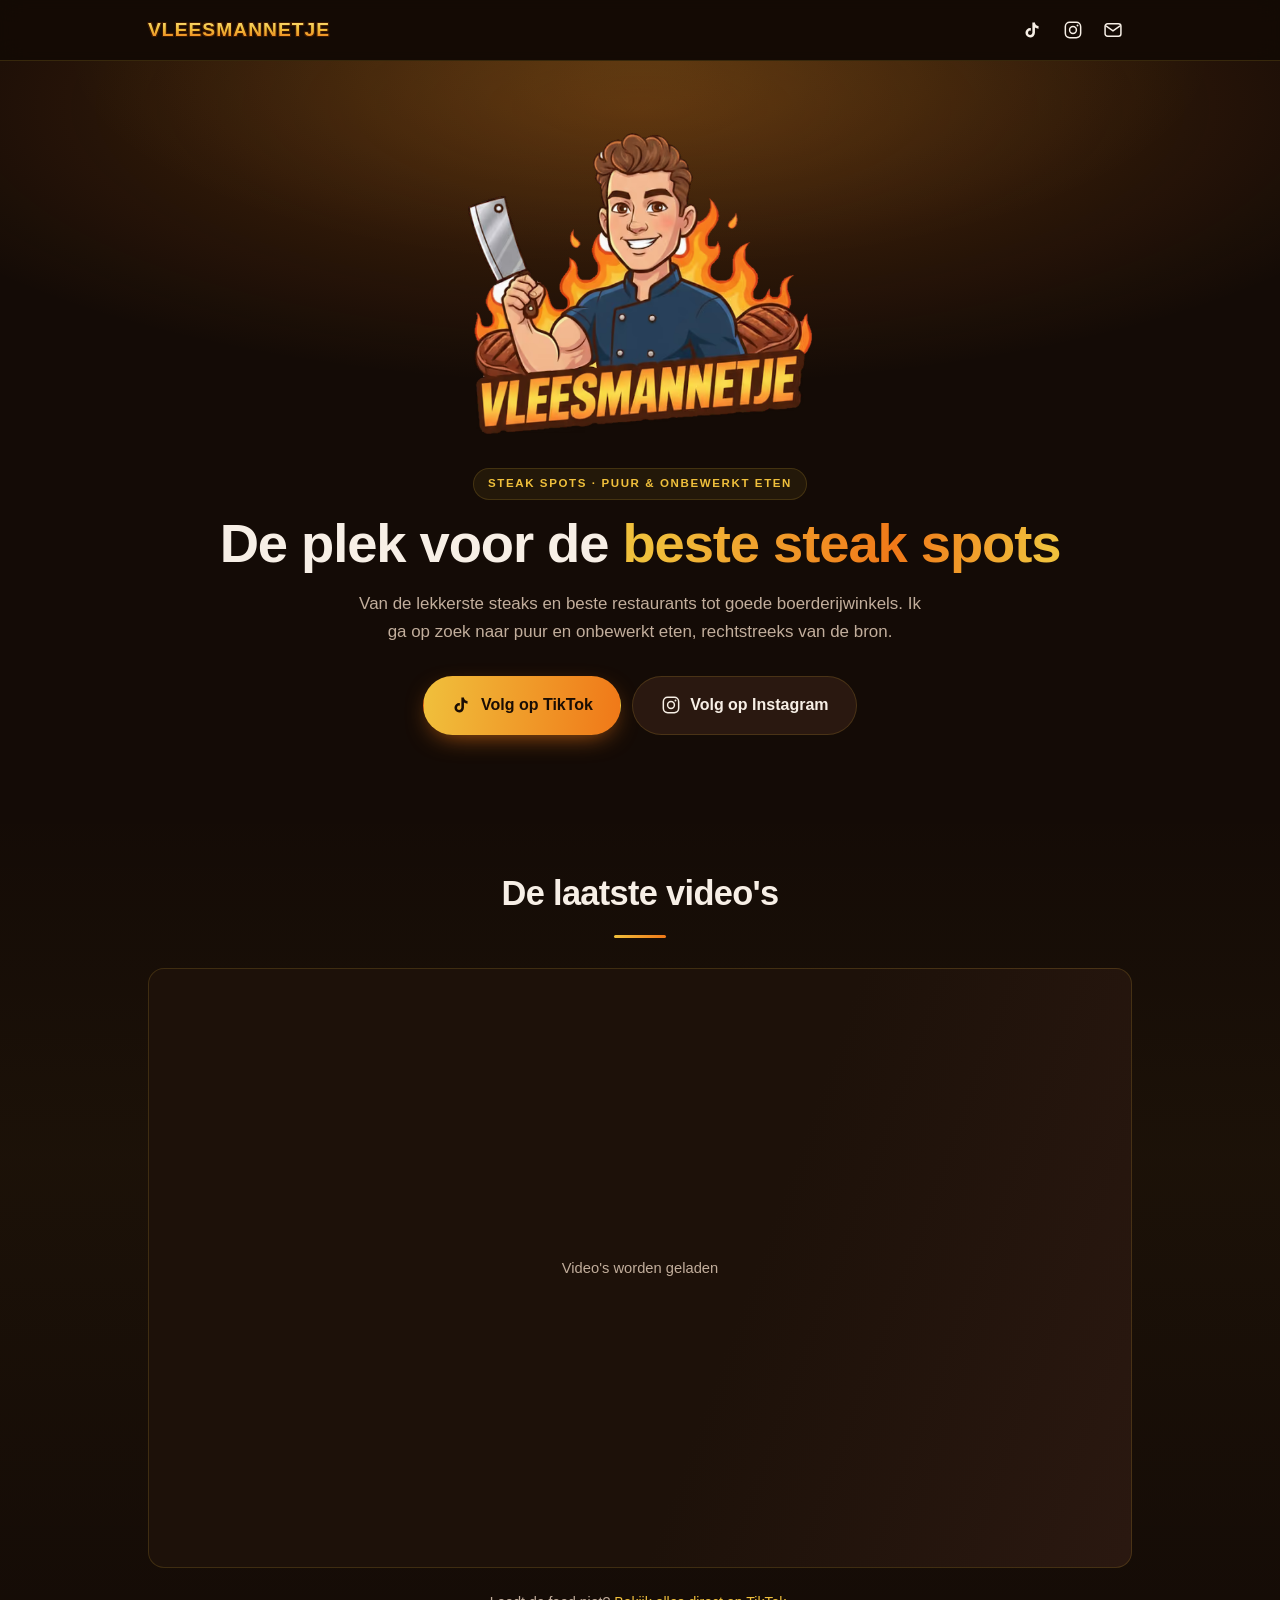
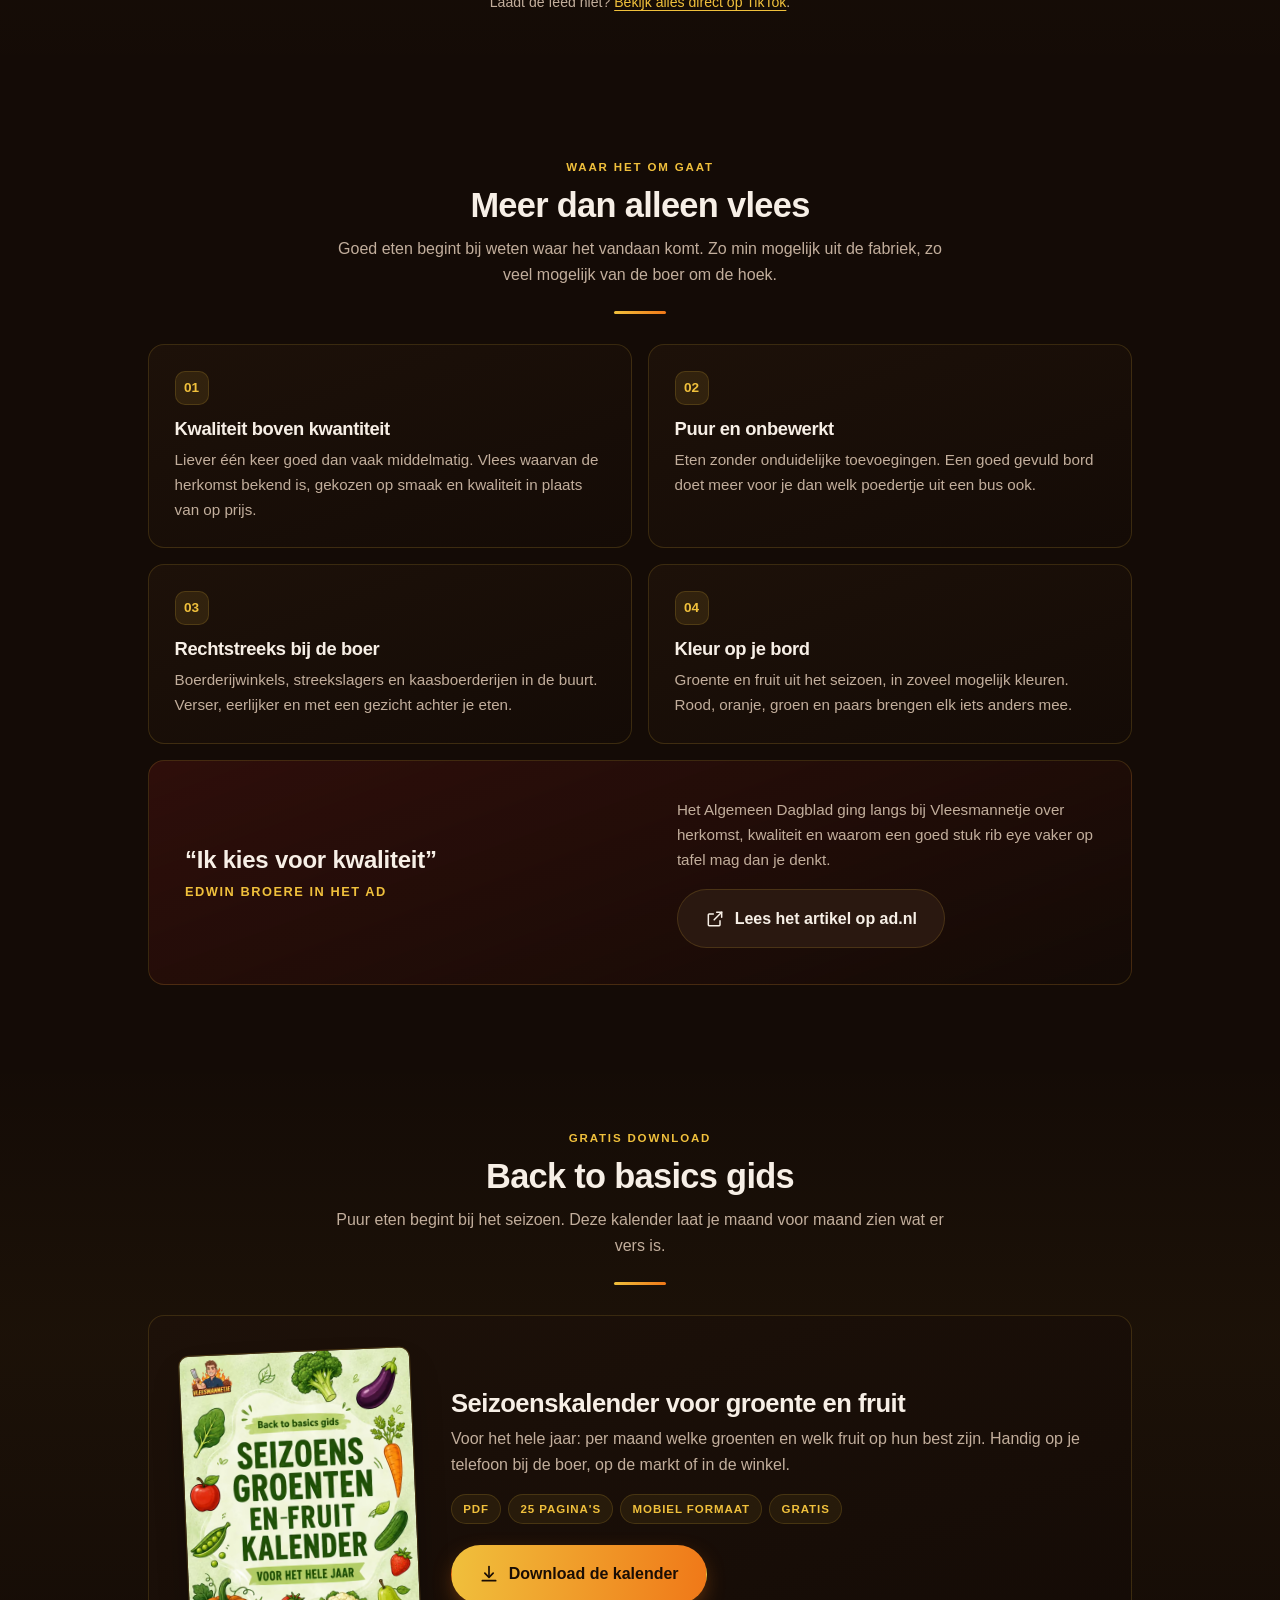
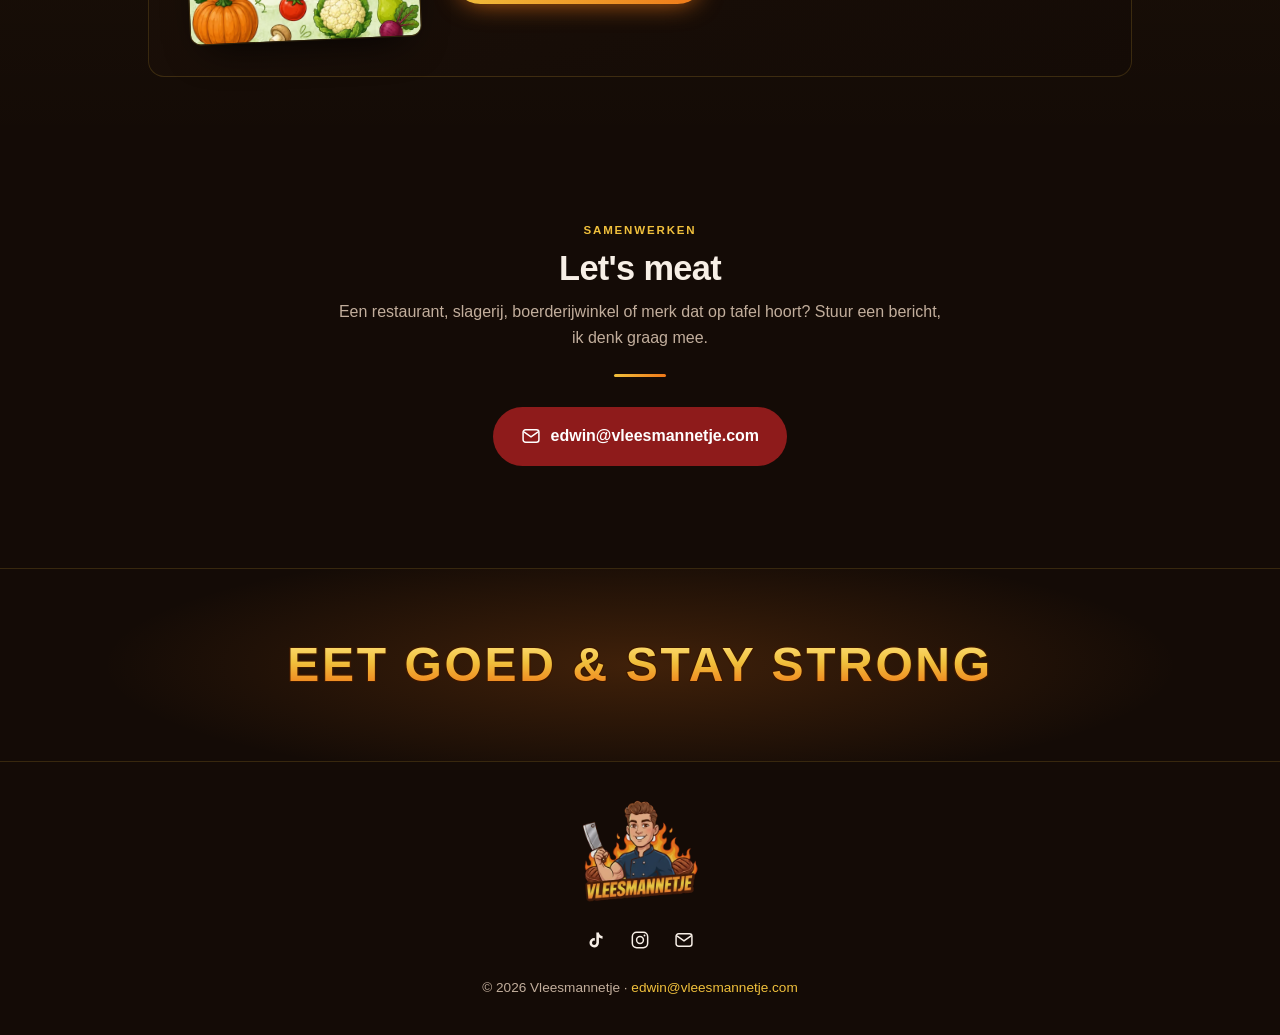
==== commit 6f3bbba5: "Introtekst in de hero aangepast" ====
--- a/index.html
+++ b/index.html
@@ -277,7 +277,7 @@
       </picture>
       <span class="eyebrow">Steak spots &middot; puur &amp; onbewerkt eten</span>
       <h1>De plek voor de <span class="flame">beste steak spots</span></h1>
-      <p class="lede">Puur en onbewerkt eten. Vlees waarvan je de herkomst kent, groente en fruit uit het seizoen en zoveel mogelijk rechtstreeks bij de boer vandaan.</p>
+      <p class="lede">Van de lekkerste steaks en beste restaurants tot goede boerderijwinkels. Ik ga op zoek naar puur en onbewerkt eten, rechtstreeks van de bron.</p>
       <div class="cta">
         <a class="btn btn--tt" href="https://www.tiktok.com/@vleesmannetje" target="_blank" rel="me noopener">
           <svg viewBox="0 0 24 24" fill="currentColor" aria-hidden="true"><path d="M16.6 5.82A4.28 4.28 0 0 1 15.54 3h-3.09v12.4a2.59 2.59 0 0 1-2.59 2.5 2.59 2.59 0 1 1 .72-5.08v-3.13a5.7 5.7 0 0 0-.72-.05A5.69 5.69 0 1 0 15.54 15.4V9.01a7.35 7.35 0 0 0 4.3 1.38V7.3a4.29 4.29 0 0 1-3.24-1.48Z"/></svg>
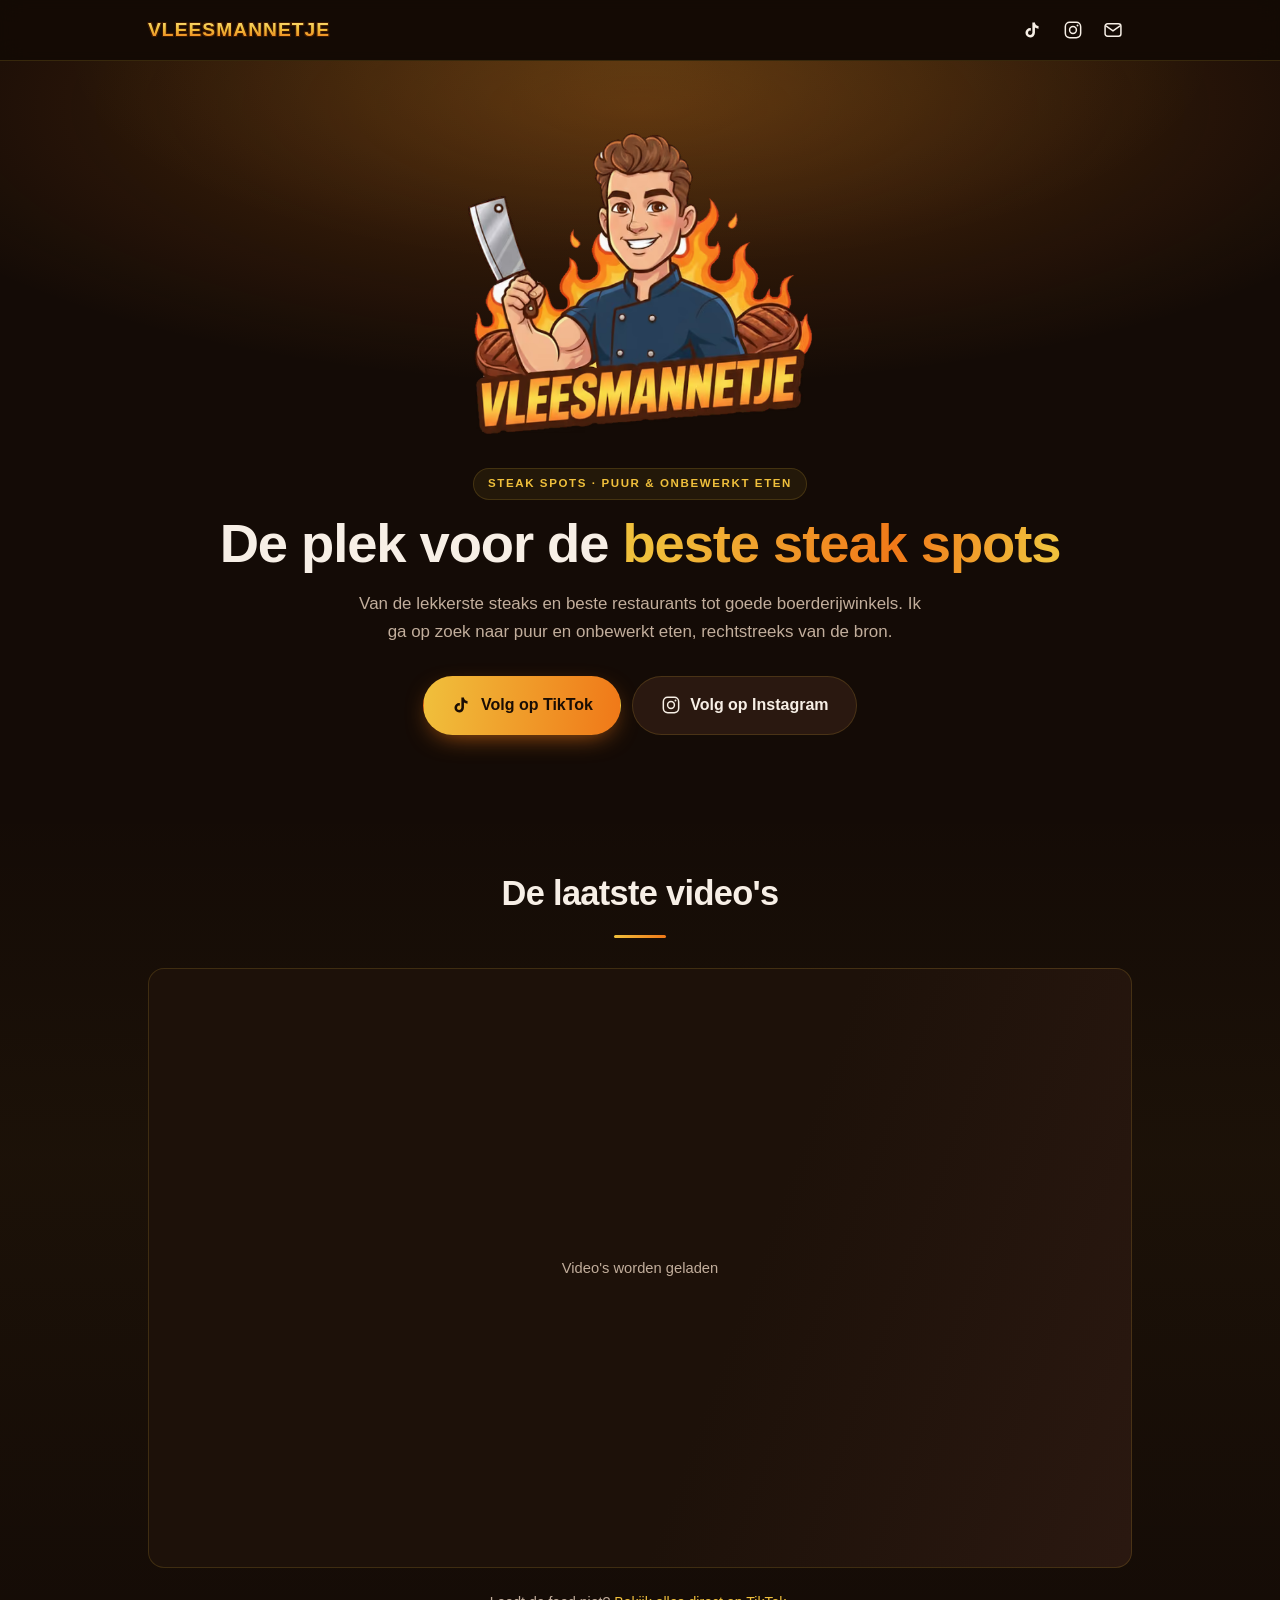
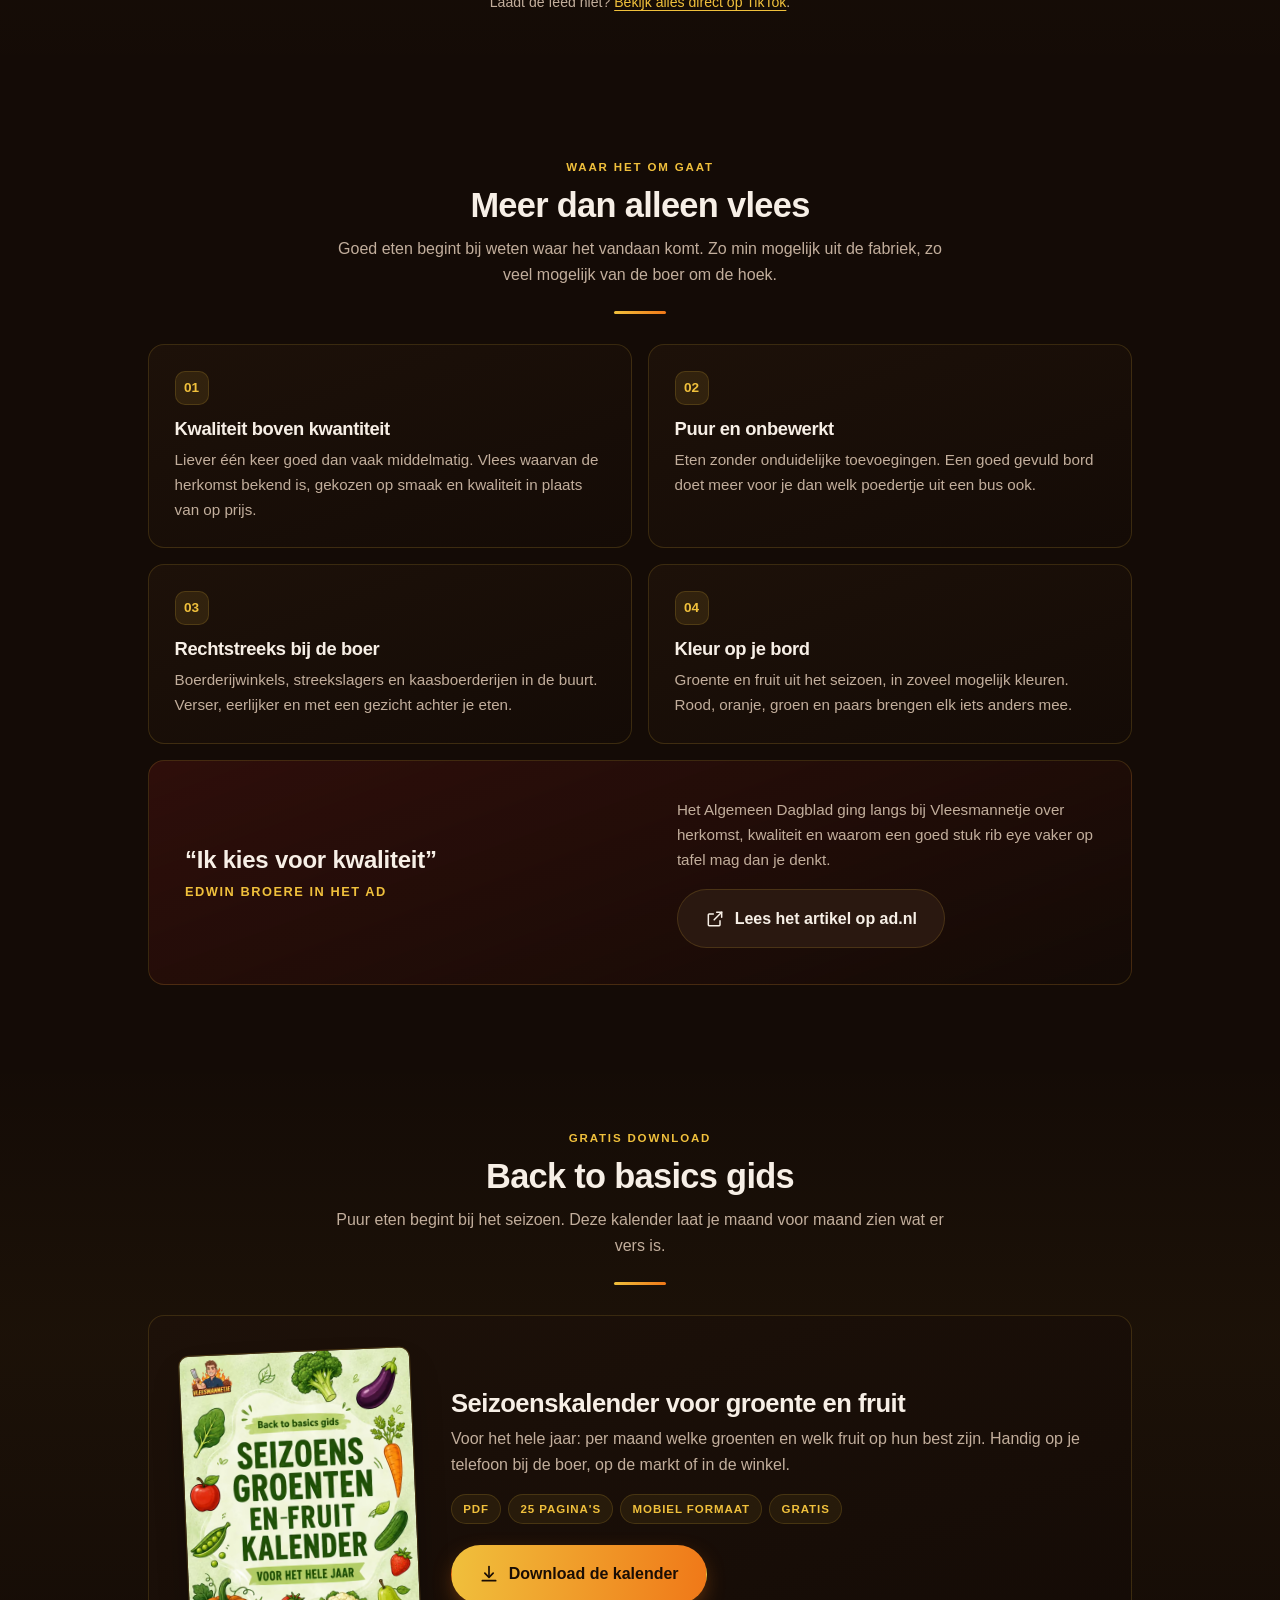
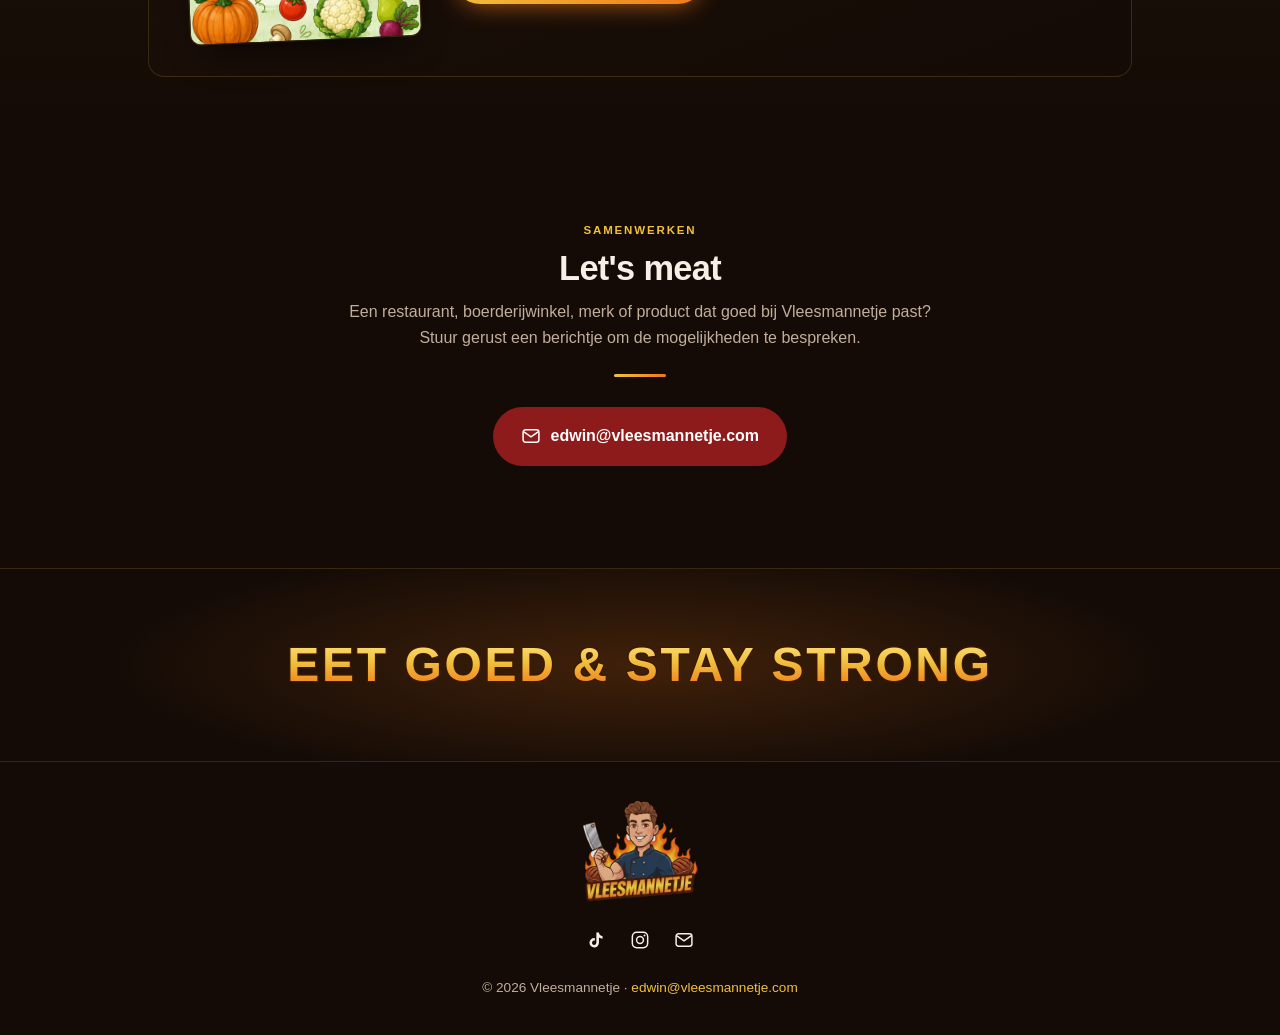
==== commit cfee6955: "Tekst in het samenwerkingsblok aangepast" ====
--- a/index.html
+++ b/index.html
@@ -4,7 +4,7 @@
 <meta charset="utf-8">
 <meta name="viewport" content="width=device-width, initial-scale=1">
 <title>Vleesmannetje | De beste steak spots</title>
-<meta name="description" content="Vleesmannetje: de plek voor de beste steak spots. Puur en onbewerkt eten, vlees rechtstreeks van de boer en groente uit het seizoen. Volg de laatste video's op TikTok en Instagram.">
+<meta name="description" content="Vleesmannetje: van de lekkerste steaks en beste restaurants tot goede boerderijwinkels. Op zoek naar puur en onbewerkt eten, rechtstreeks van de bron.">
 <link rel="canonical" href="https://vleesmannetje.com/">
 <meta name="theme-color" content="#140B06">
 <meta name="color-scheme" content="dark">
@@ -18,14 +18,14 @@
 <meta property="og:locale" content="nl_NL">
 <meta property="og:url" content="https://vleesmannetje.com/">
 <meta property="og:title" content="Vleesmannetje | De beste steak spots">
-<meta property="og:description" content="Puur en onbewerkt eten. Vlees van de boer, groente uit het seizoen.">
+<meta property="og:description" content="Van de lekkerste steaks en beste restaurants tot goede boerderijwinkels. Puur en onbewerkt eten, rechtstreeks van de bron.">
 <meta property="og:image" content="https://vleesmannetje.com/assets/img/og.jpg">
 <meta property="og:image:width" content="1200">
 <meta property="og:image:height" content="630">
 <meta property="og:image:alt" content="Vleesmannetje logo">
 <meta name="twitter:card" content="summary_large_image">
 <meta name="twitter:title" content="Vleesmannetje | De beste steak spots">
-<meta name="twitter:description" content="Puur en onbewerkt eten. Vlees van de boer, groente uit het seizoen.">
+<meta name="twitter:description" content="Van de lekkerste steaks en beste restaurants tot goede boerderijwinkels. Puur en onbewerkt eten, rechtstreeks van de bron.">
 <meta name="twitter:image" content="https://vleesmannetje.com/assets/img/og.jpg">
 
 <link rel="preload" as="image" href="/assets/img/logo-553.avif" type="image/avif" fetchpriority="high">
@@ -389,7 +389,7 @@
       <div class="sect__head">
         <span class="kicker">Samenwerken</span>
         <h2>Let's meat</h2>
-        <p>Een restaurant, slagerij, boerderijwinkel of merk dat op tafel hoort? Stuur een bericht, ik denk graag mee.</p>
+        <p>Een restaurant, boerderijwinkel, merk of product dat goed bij Vleesmannetje past? Stuur gerust een berichtje om de mogelijkheden te bespreken.</p>
         <div class="rule"></div>
         <div class="cta">
           <a class="btn btn--wine" href="mailto:edwin@vleesmannetje.com">
@@ -458,8 +458,8 @@
 
 <script type="application/ld+json">
 {"@context":"https://schema.org","@graph":[
-{"@type":"WebSite","@id":"https://vleesmannetje.com/#website","url":"https://vleesmannetje.com/","name":"Vleesmannetje","inLanguage":"nl-NL","description":"De plek voor de beste steak spots. Puur en onbewerkt eten.","publisher":{"@id":"https://vleesmannetje.com/#person"}},
-{"@type":"Person","@id":"https://vleesmannetje.com/#person","name":"Vleesmannetje","alternateName":"@vleesmannetje","description":"Contentmaker over de beste steak spots, puur en onbewerkt eten en producten rechtstreeks van de boer.","email":"edwin@vleesmannetje.com","url":"https://vleesmannetje.com/","image":"https://vleesmannetje.com/assets/img/og.jpg","sameAs":["https://www.tiktok.com/@vleesmannetje","https://www.instagram.com/vleesmannetje/"],"subjectOf":{"@type":"NewsArticle","headline":"Vleesmannetje Edwin propageert rib eye en biefstuk","url":"https://www.ad.nl/gorinchem/vleesmannetje-edwin-22-propageert-een-lekker-stuk-rib-eye-of-steak-mag-je-best-paar-keer-per-week-eten~ac9b2bad/","publisher":{"@type":"Organization","name":"Algemeen Dagblad"}}}
+{"@type":"WebSite","@id":"https://vleesmannetje.com/#website","url":"https://vleesmannetje.com/","name":"Vleesmannetje","inLanguage":"nl-NL","description":"Van de lekkerste steaks en beste restaurants tot goede boerderijwinkels. Puur en onbewerkt eten, rechtstreeks van de bron.","publisher":{"@id":"https://vleesmannetje.com/#person"}},
+{"@type":"Person","@id":"https://vleesmannetje.com/#person","name":"Vleesmannetje","alternateName":"@vleesmannetje","description":"Contentmaker op zoek naar puur en onbewerkt eten: de lekkerste steaks, de beste restaurants en goede boerderijwinkels.","email":"edwin@vleesmannetje.com","url":"https://vleesmannetje.com/","image":"https://vleesmannetje.com/assets/img/og.jpg","sameAs":["https://www.tiktok.com/@vleesmannetje","https://www.instagram.com/vleesmannetje/"],"subjectOf":{"@type":"NewsArticle","headline":"Vleesmannetje Edwin propageert rib eye en biefstuk","url":"https://www.ad.nl/gorinchem/vleesmannetje-edwin-22-propageert-een-lekker-stuk-rib-eye-of-steak-mag-je-best-paar-keer-per-week-eten~ac9b2bad/","publisher":{"@type":"Organization","name":"Algemeen Dagblad"}}}
 ]}
 </script>
 </body>
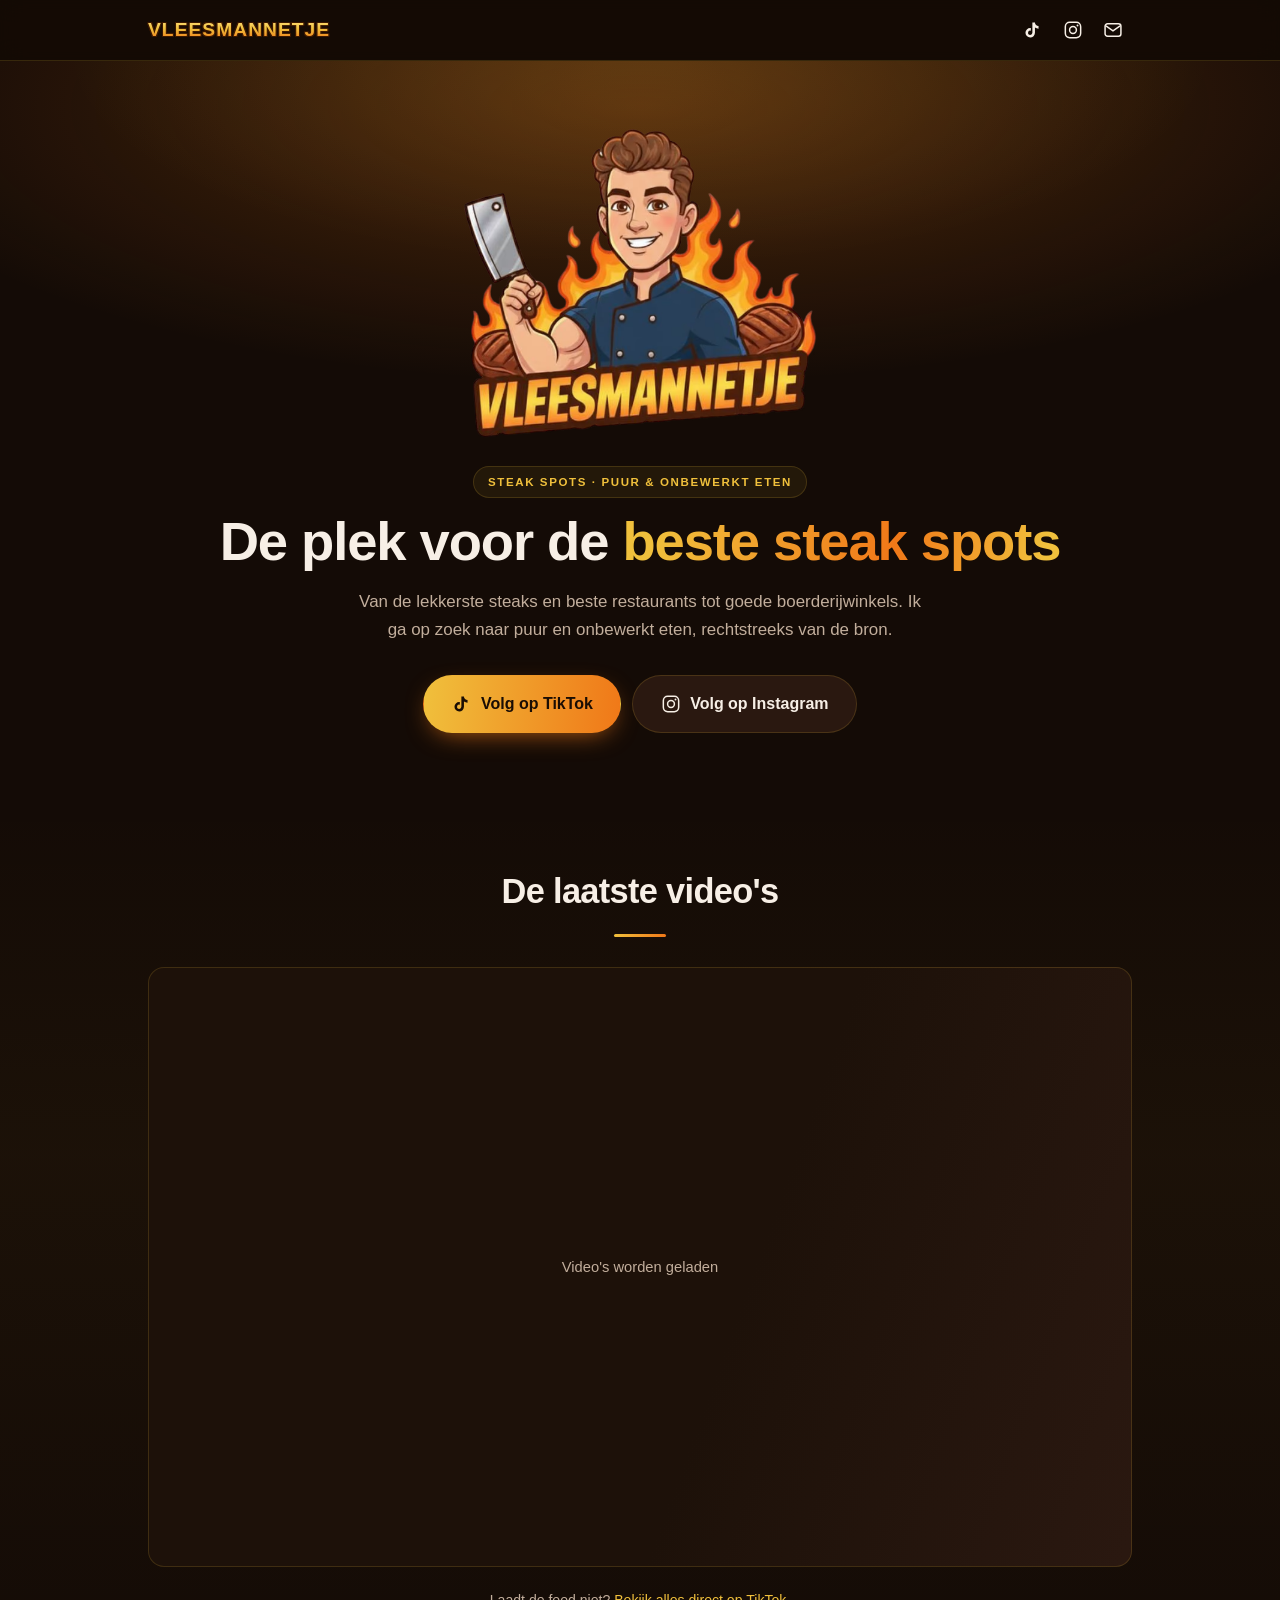
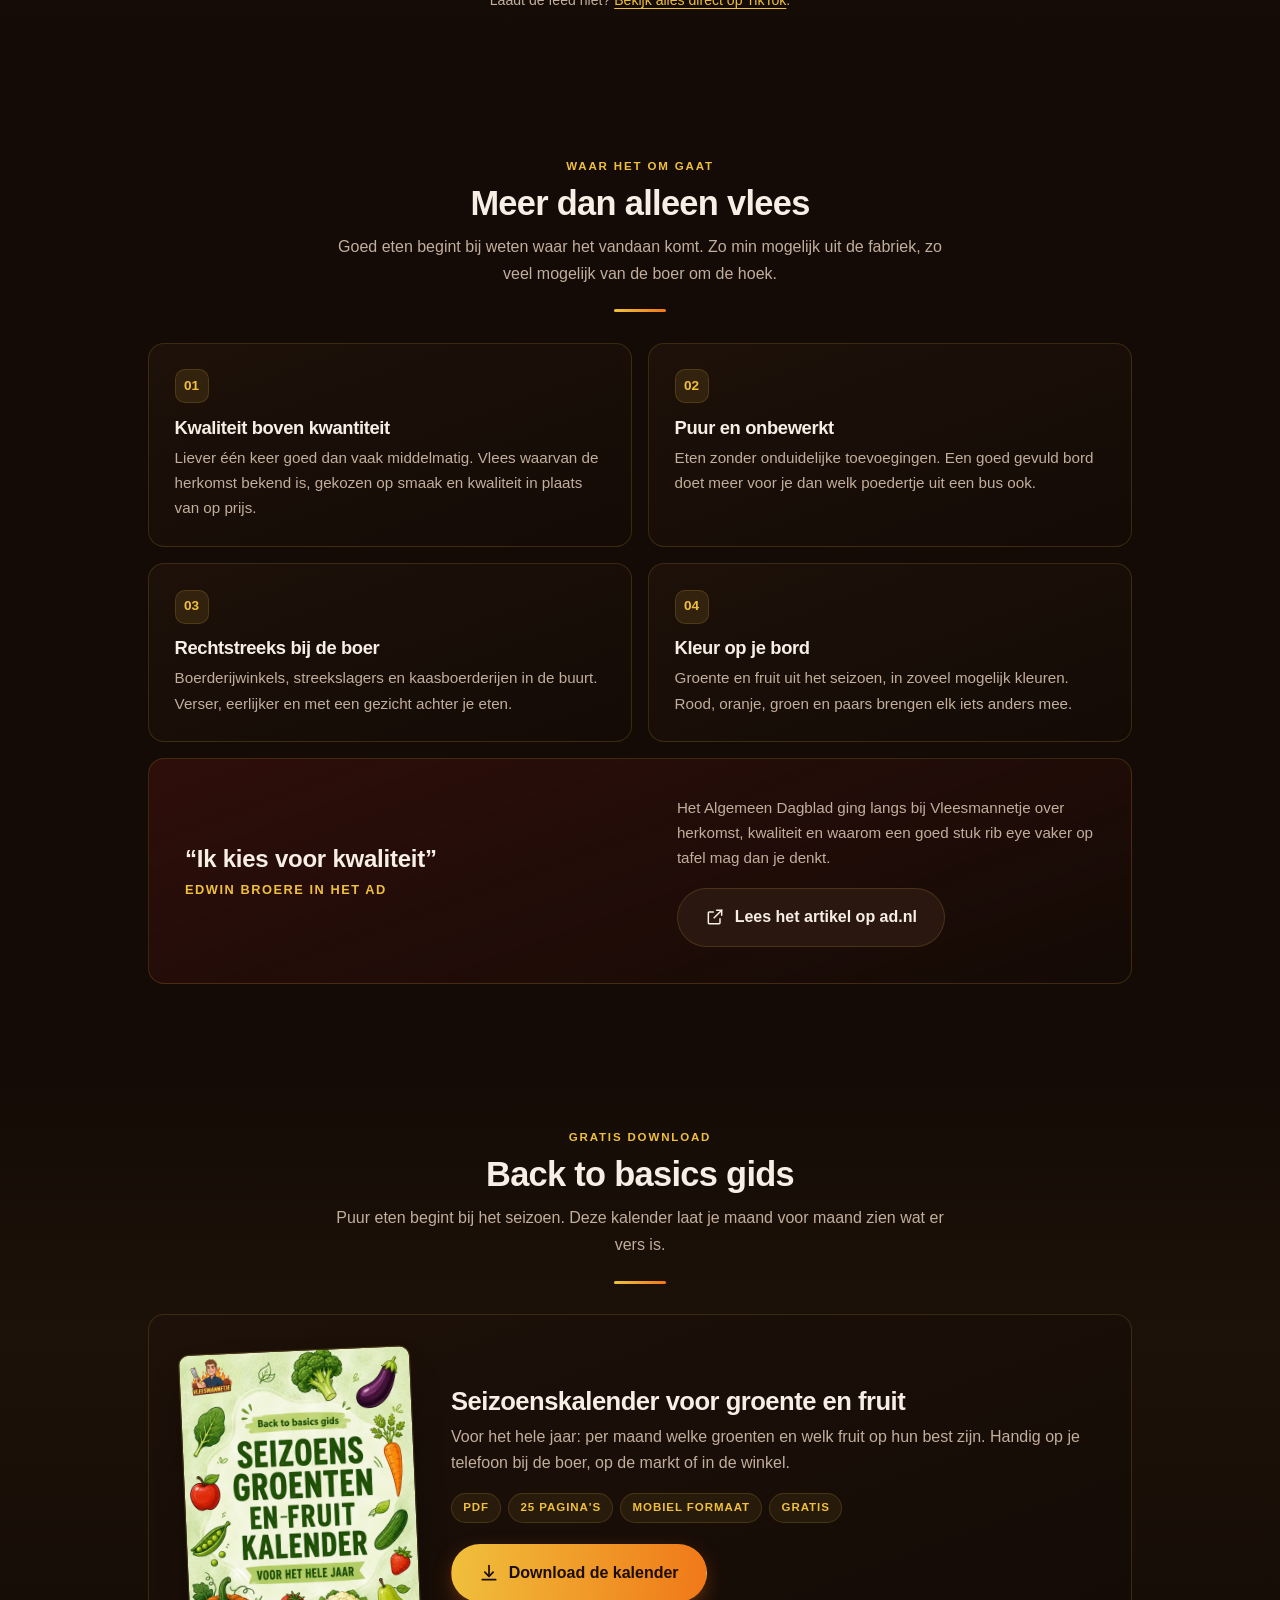
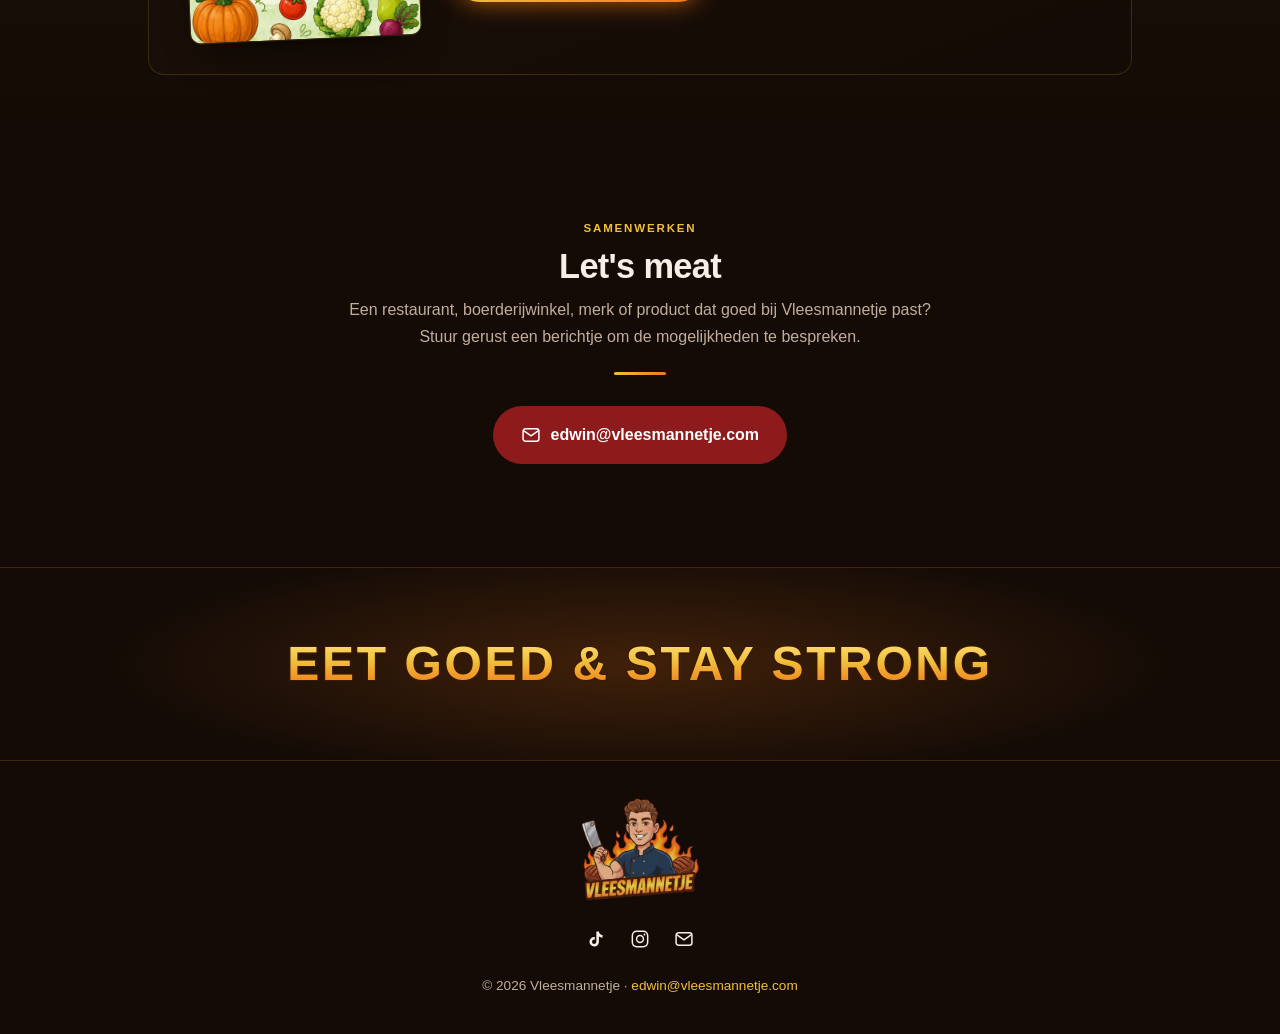
==== commit a8fd9ec9: "Logo opnieuw opgebouwd uit de transparante bron Het originele bestand met echte alfa vervangt mijn u" ====
--- a/index.html
+++ b/index.html
@@ -28,7 +28,7 @@
 <meta name="twitter:description" content="Van de lekkerste steaks en beste restaurants tot goede boerderijwinkels. Puur en onbewerkt eten, rechtstreeks van de bron.">
 <meta name="twitter:image" content="https://vleesmannetje.com/assets/img/og.jpg">
 
-<link rel="preload" as="image" href="/assets/img/logo-553.avif" type="image/avif" fetchpriority="high">
+<link rel="preload" as="image" href="/assets/img/logo-600.avif" type="image/avif" fetchpriority="high" imagesrcset="/assets/img/logo-300.avif 300w, /assets/img/logo-600.avif 600w" imagesizes="(min-width:768px) 360px, 76vw">
 <link rel="dns-prefetch" href="https://www.tiktok.com">
 
 <style>
@@ -271,8 +271,11 @@
   <section class="hero">
     <div class="wrap">
       <picture>
-        <source srcset="/assets/img/logo-553.avif" type="image/avif">
-        <img class="hero__logo" src="/assets/img/logo-553.webp" width="547" height="482"
+        <source type="image/avif" sizes="(min-width:768px) 360px, 76vw"
+                srcset="/assets/img/logo-300.avif 300w, /assets/img/logo-600.avif 600w">
+        <source type="image/webp" sizes="(min-width:768px) 360px, 76vw"
+                srcset="/assets/img/logo-300.webp 300w, /assets/img/logo-600.webp 600w">
+        <img class="hero__logo" src="/assets/img/logo-600.webp" width="600" height="526"
              alt="Vleesmannetje" fetchpriority="high" decoding="async">
       </picture>
       <span class="eyebrow">Steak spots &middot; puur &amp; onbewerkt eten</span>
@@ -411,7 +414,7 @@
   <div class="wrap">
     <picture>
       <source srcset="/assets/img/logo-300.avif" type="image/avif">
-      <img class="ftr__logo" src="/assets/img/logo-300.webp" width="300" height="264" alt="" loading="lazy">
+      <img class="ftr__logo" src="/assets/img/logo-300.webp" width="300" height="263" alt="" loading="lazy">
     </picture>
     <nav class="ftr__nav" aria-label="Sociale media">
       <a class="ico" href="https://www.tiktok.com/@vleesmannetje" target="_blank" rel="me noopener" aria-label="TikTok">
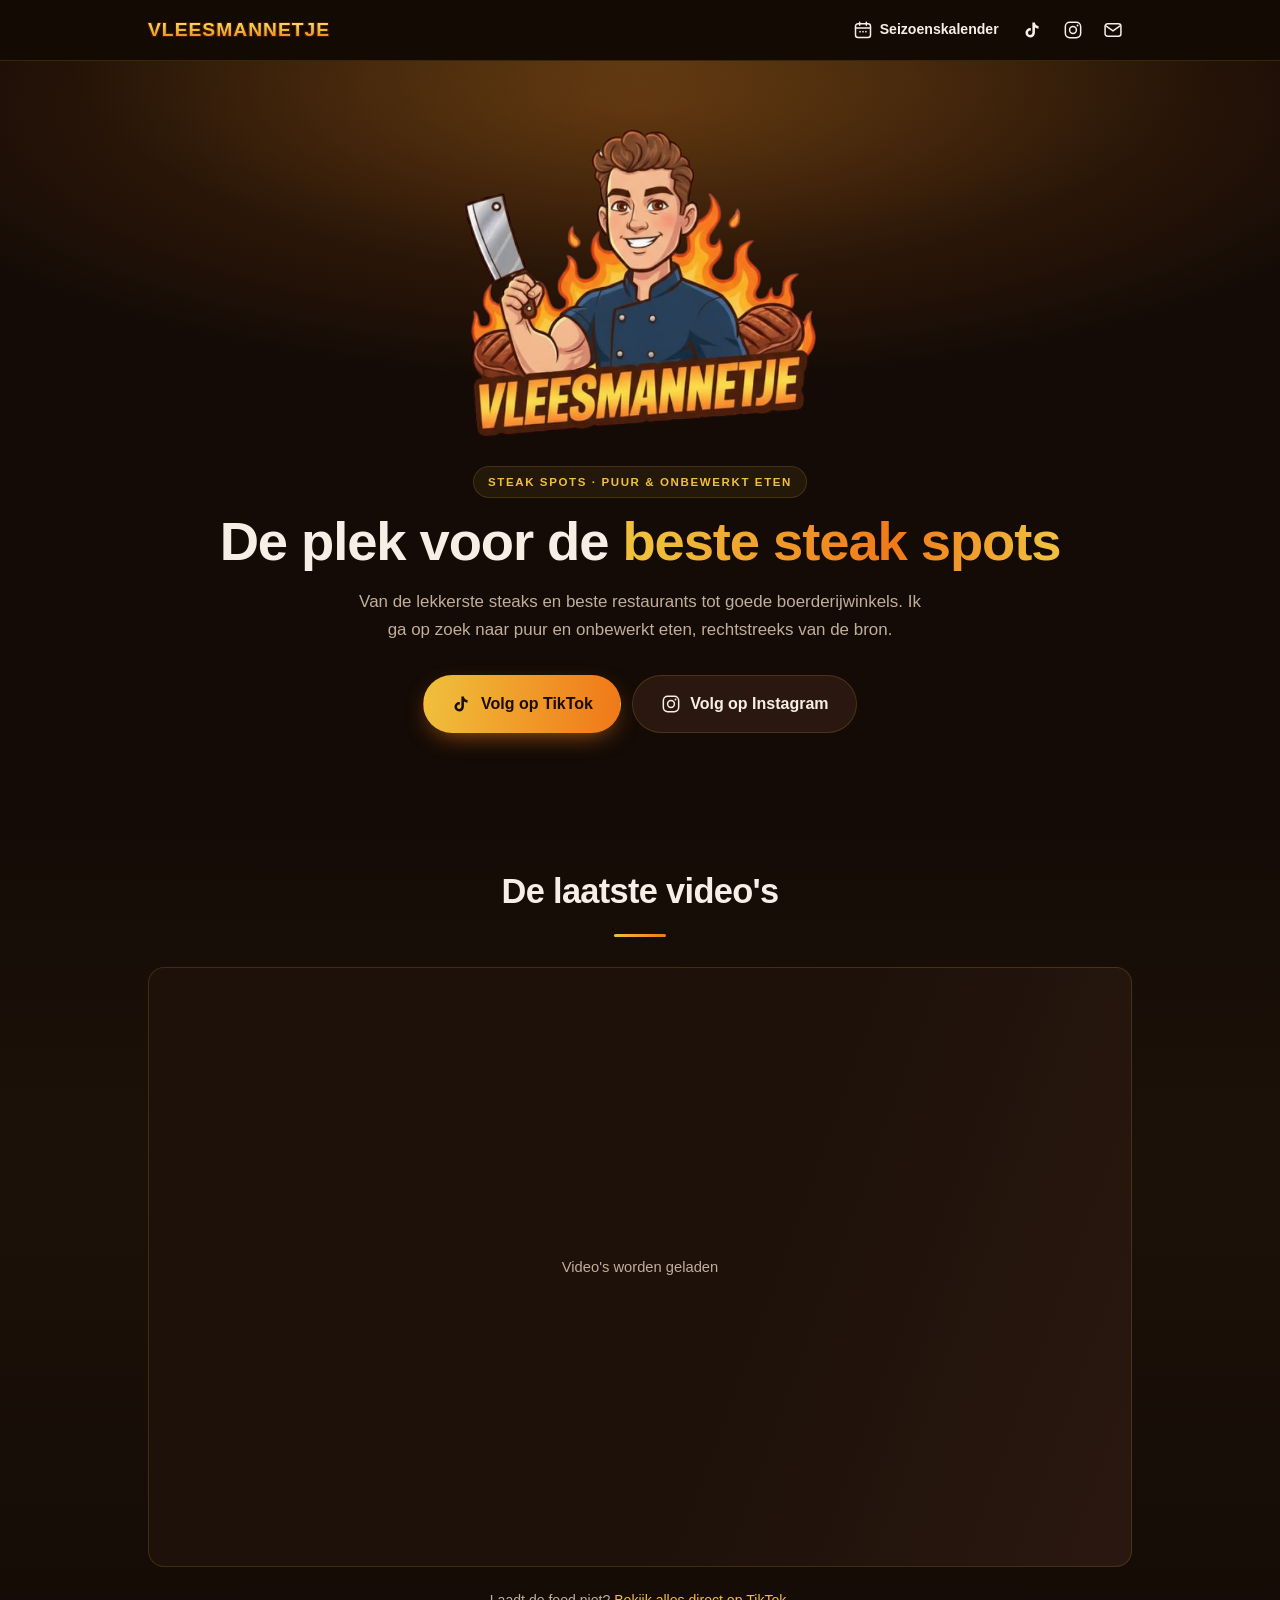
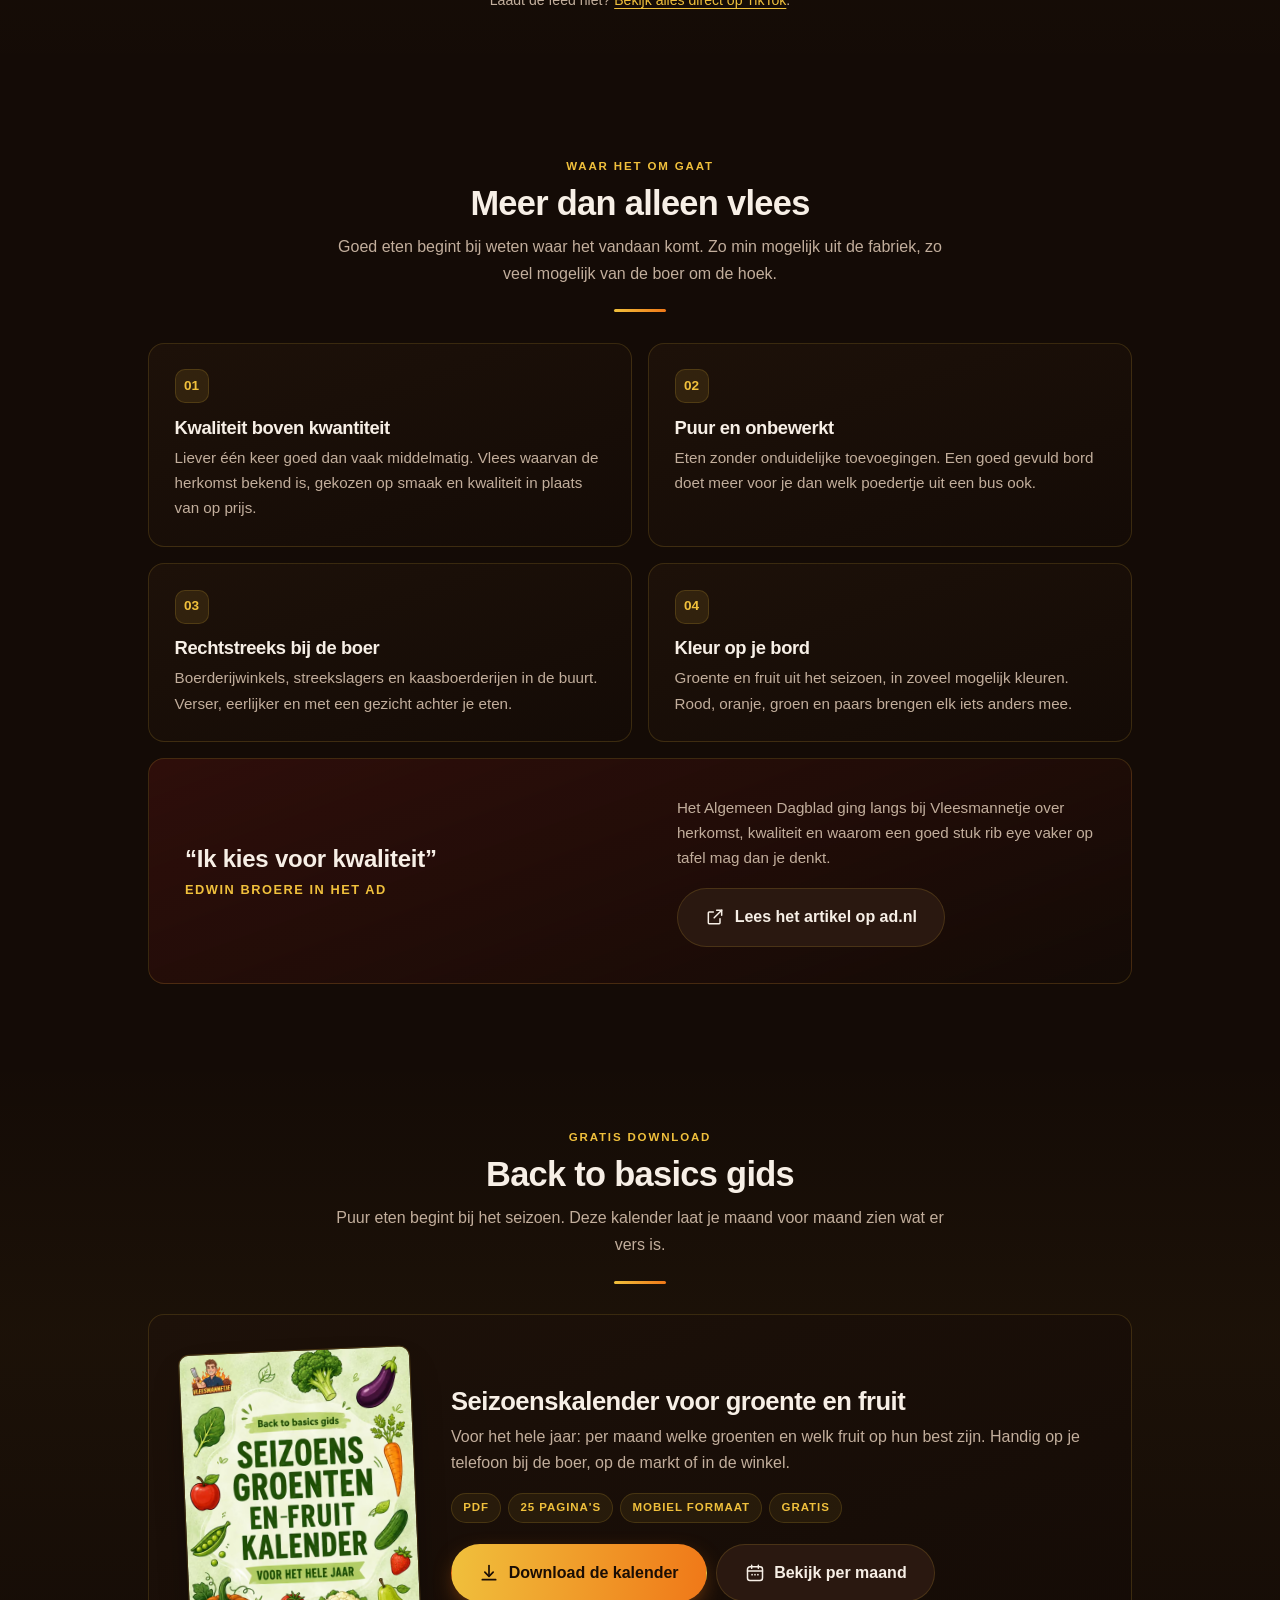
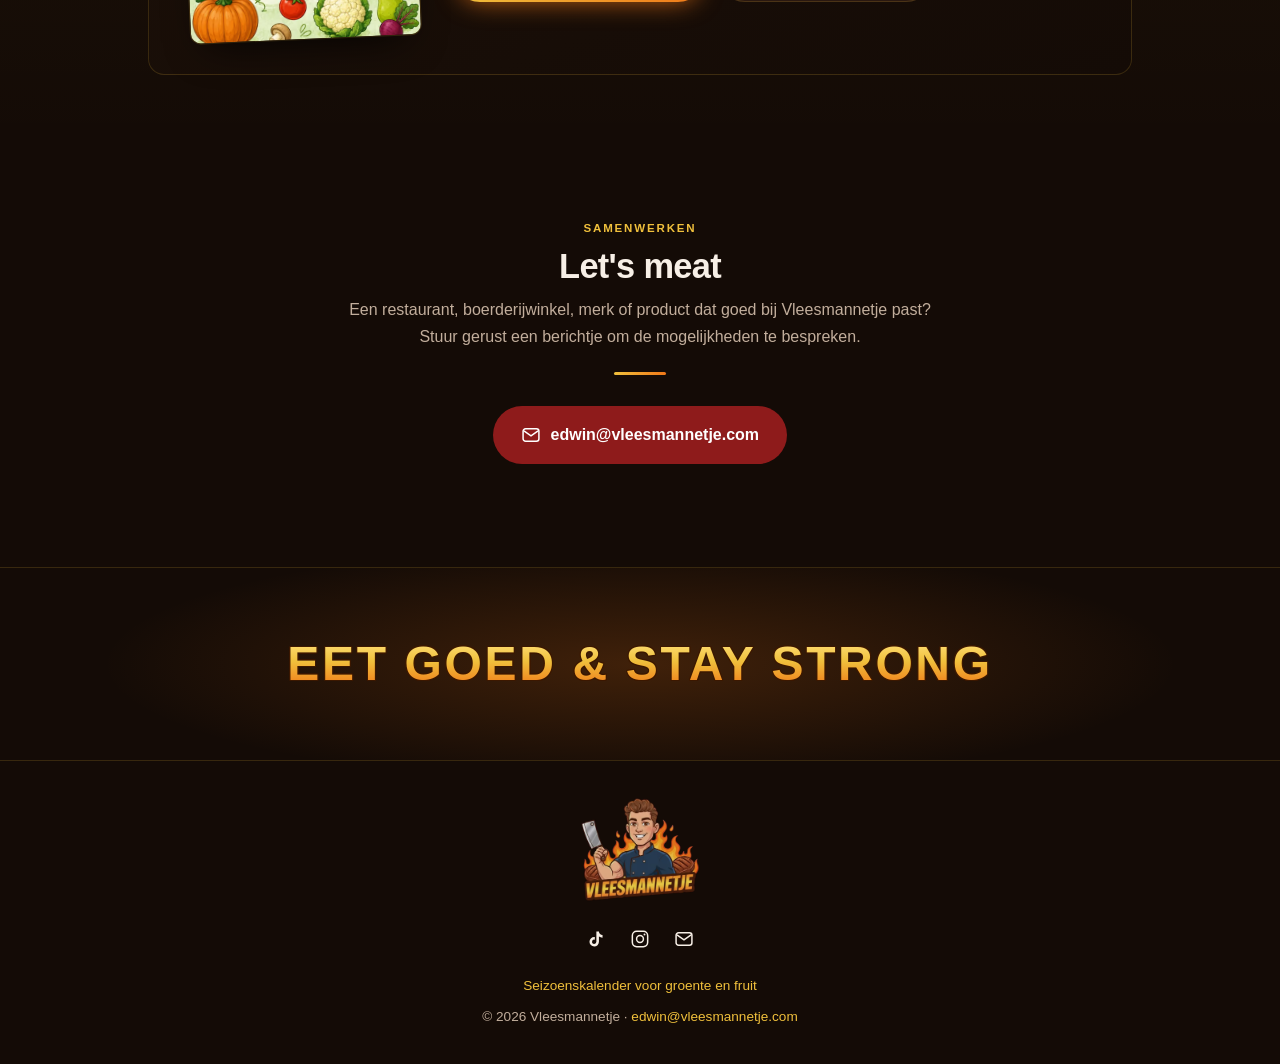
==== commit fd52b86a: "Seizoenskalender met overzicht en een pagina per maand Nieuwe sectie op /seizoenskalender/ met twaal" ====
--- a/index.html
+++ b/index.html
@@ -78,12 +78,14 @@
 .hdr .wrap{display:flex;align-items:center;justify-content:space-between;gap:.75rem;min-height:60px}
 .hdr__logo{font-size:1.05rem;white-space:nowrap;min-width:0}
 .hdr__nav{display:flex;align-items:center;gap:.15rem;flex:none}
-.ico{
+.ico,.navlink{
   display:grid;place-items:center;width:38px;height:38px;border-radius:11px;
   color:var(--cream);border:1px solid transparent;transition:color .18s,background .18s,border-color .18s,transform .18s;
 }
-.ico:hover,.ico:focus-visible{color:var(--gold);background:var(--ink-3);border-color:var(--line);transform:translateY(-1px)}
-.ico svg{width:20px;height:20px}
+.ico:hover,.ico:focus-visible,.navlink:hover,.navlink:focus-visible{color:var(--gold);background:var(--ink-3);border-color:var(--line)}
+.ico:hover,.ico:focus-visible{transform:translateY(-1px)}
+.ico svg,.navlink svg{width:20px;height:20px}
+.navlink span{position:absolute;width:1px;height:1px;overflow:hidden;clip:rect(0 0 0 0);white-space:nowrap}
 
 /* ---------- hero ---------- */
 .hero{position:relative;padding:2.75rem 0 3rem;text-align:center;overflow:hidden}
@@ -211,6 +213,8 @@
   letter-spacing:.08em;text-transform:uppercase;
 }
 .gids .btn{margin-top:1.3rem;display:inline-flex}
+.gids__knoppen{display:flex;flex-wrap:wrap;gap:.6rem;margin-top:1.3rem}
+.gids__knoppen .btn{margin-top:0}
 
 /* ---------- afsluiter ---------- */
 .signoff{
@@ -229,6 +233,12 @@
 .ftr__logo{width:120px;margin:0 auto 1.1rem;opacity:.9}
 .ftr__nav{display:flex;justify-content:center;gap:.35rem;margin-bottom:1.1rem}
 .ftr a.txt{color:var(--gold)}
+.ftr__links{margin-bottom:.5rem}
+
+@media (min-width:40rem){
+  .navlink{display:flex;gap:.45rem;width:auto;padding:0 .7rem;font-size:.88rem;font-weight:700}
+  .navlink span{position:static;width:auto;height:auto;overflow:visible;clip:auto}
+}
 
 @media (min-width:48rem){
   .hdr__logo{font-size:1.2rem}
@@ -252,7 +262,10 @@
 <header class="hdr">
   <div class="wrap">
     <a class="hdr__logo wordmark" href="/">Vleesmannetje</a>
-    <nav class="hdr__nav" aria-label="Sociale media">
+    <nav class="hdr__nav" aria-label="Menu">
+      <a class="navlink" href="/seizoenskalender/">
+        <svg viewBox="0 0 24 24" fill="none" stroke="currentColor" stroke-width="1.8" stroke-linecap="round" aria-hidden="true"><rect x="3" y="4.5" width="18" height="16.5" rx="3"/><path d="M3 9.5h18M8 2.8v3.4M16 2.8v3.4"/><circle cx="8.5" cy="14" r="1" fill="currentColor" stroke="none"/><circle cx="12" cy="14" r="1" fill="currentColor" stroke="none"/><circle cx="15.5" cy="14" r="1" fill="currentColor" stroke="none"/></svg><span>Seizoenskalender</span>
+      </a>
       <a class="ico" href="https://www.tiktok.com/@vleesmannetje" target="_blank" rel="me noopener" aria-label="Vleesmannetje op TikTok">
         <svg viewBox="0 0 24 24" fill="currentColor" aria-hidden="true"><path d="M16.6 5.82A4.28 4.28 0 0 1 15.54 3h-3.09v12.4a2.59 2.59 0 0 1-2.59 2.5 2.59 2.59 0 1 1 .72-5.08v-3.13a5.7 5.7 0 0 0-.72-.05A5.69 5.69 0 1 0 15.54 15.4V9.01a7.35 7.35 0 0 0 4.3 1.38V7.3a4.29 4.29 0 0 1-3.24-1.48Z"/></svg>
       </a>
@@ -378,10 +391,16 @@
           <ul class="gids__meta">
             <li>PDF</li><li>25 pagina's</li><li>Mobiel formaat</li><li>Gratis</li>
           </ul>
-          <a class="btn btn--tt" href="/Seizoensgroente-Kalender-Vleesmannetje.pdf" download>
-            <svg viewBox="0 0 24 24" fill="none" stroke="currentColor" stroke-width="2" stroke-linecap="round" stroke-linejoin="round" aria-hidden="true"><path d="M12 3v12"/><path d="m7 11 5 5 5-5"/><path d="M4 20h16"/></svg>
-            Download de kalender
-          </a>
+          <div class="gids__knoppen">
+            <a class="btn btn--tt" href="/Seizoensgroente-Kalender-Vleesmannetje.pdf" download>
+              <svg viewBox="0 0 24 24" fill="none" stroke="currentColor" stroke-width="2" stroke-linecap="round" stroke-linejoin="round" aria-hidden="true"><path d="M12 3v12"/><path d="m7 11 5 5 5-5"/><path d="M4 20h16"/></svg>
+              Download de kalender
+            </a>
+            <a class="btn btn--ig" href="/seizoenskalender/">
+              <svg viewBox="0 0 24 24" fill="none" stroke="currentColor" stroke-width="1.8" stroke-linecap="round" aria-hidden="true"><rect x="3" y="4.5" width="18" height="16.5" rx="3"/><path d="M3 9.5h18M8 2.8v3.4M16 2.8v3.4"/><circle cx="8.5" cy="14" r="1" fill="currentColor" stroke="none"/><circle cx="12" cy="14" r="1" fill="currentColor" stroke="none"/><circle cx="15.5" cy="14" r="1" fill="currentColor" stroke="none"/></svg>
+              Bekijk per maand
+            </a>
+          </div>
         </div>
       </div>
     </div>
@@ -424,6 +443,7 @@
       <a class="ico" href="mailto:edwin@vleesmannetje.com" aria-label="Mail">
         <svg viewBox="0 0 24 24" fill="none" stroke="currentColor" stroke-width="1.8" aria-hidden="true"><rect x="2.5" y="4.5" width="19" height="15" rx="3"/><path d="m3.5 7 8.5 6 8.5-6"/></svg></a>
     </nav>
+    <p class="ftr__links"><a class="txt" href="/seizoenskalender/">Seizoenskalender voor groente en fruit</a></p>
     <p>&copy; <span id="jaar">2026</span> Vleesmannetje &middot; <a class="txt" href="mailto:edwin@vleesmannetje.com">edwin@vleesmannetje.com</a></p>
   </div>
 </footer>
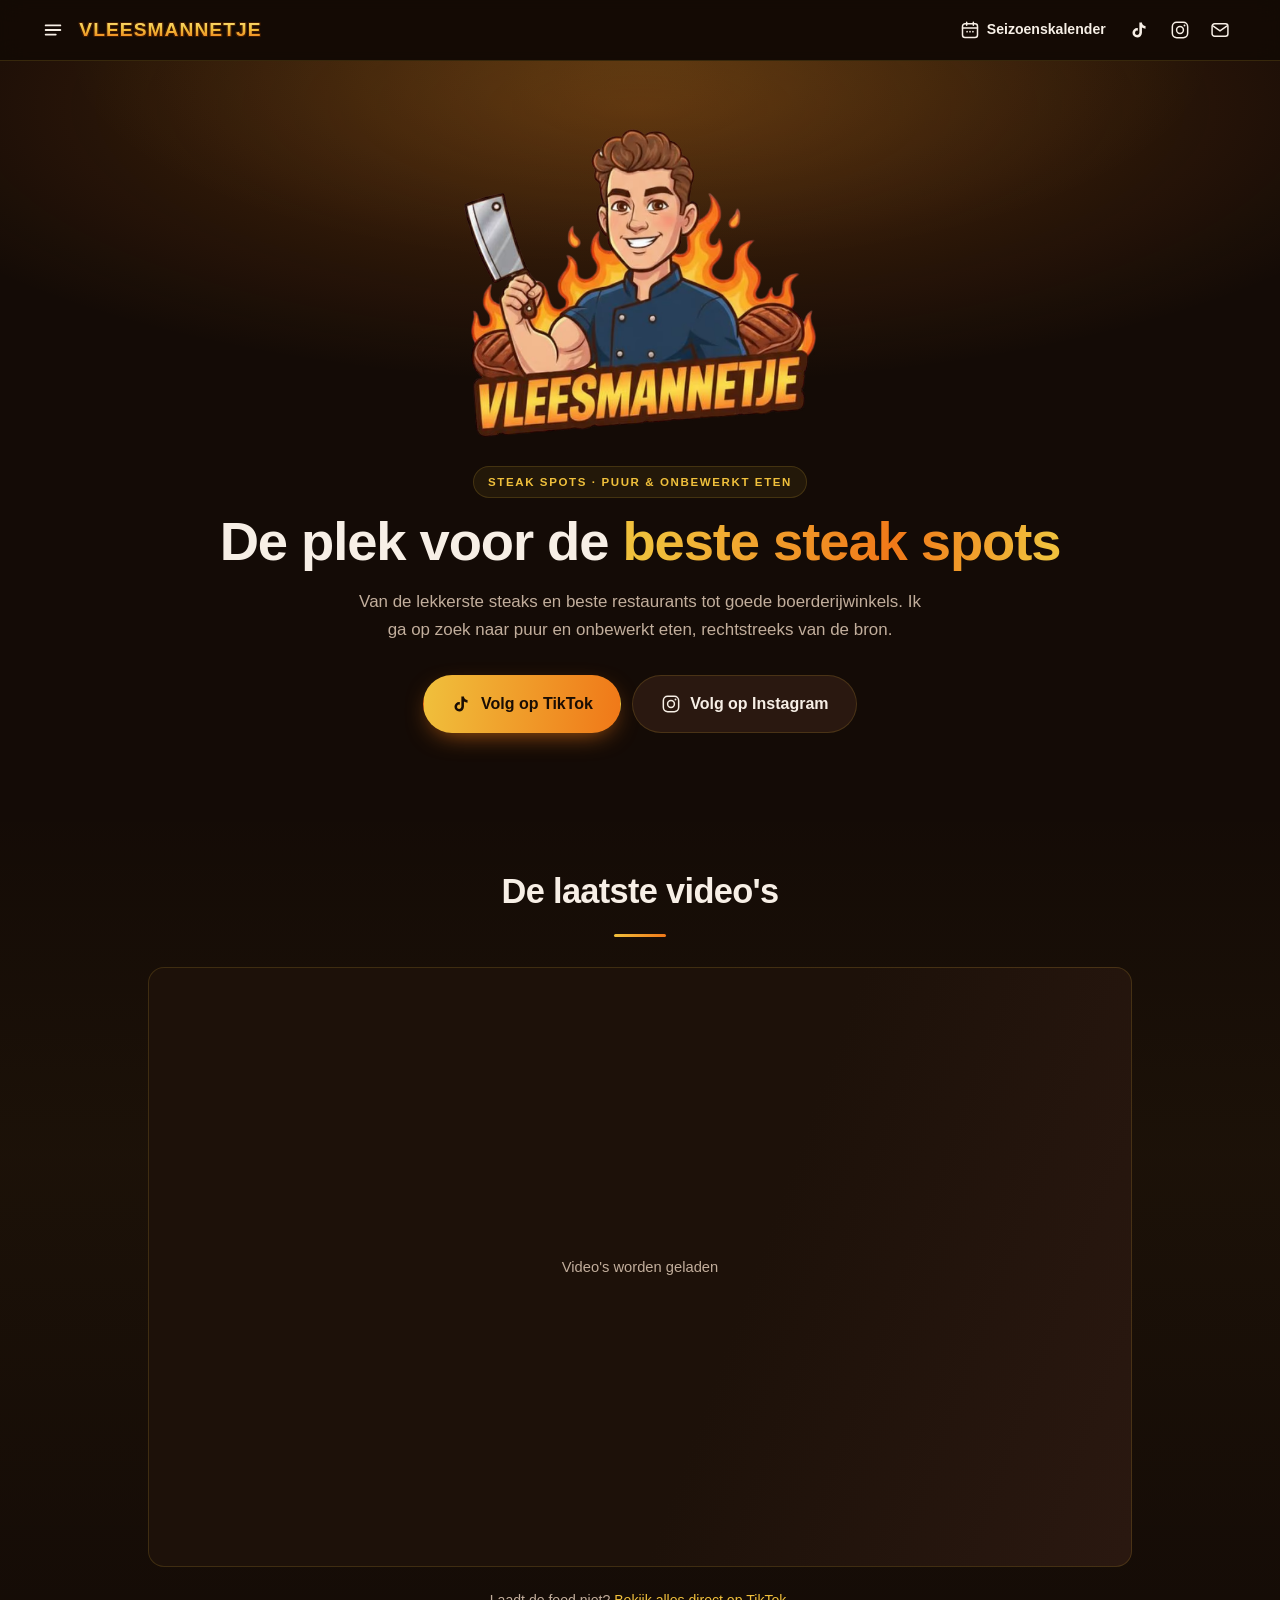
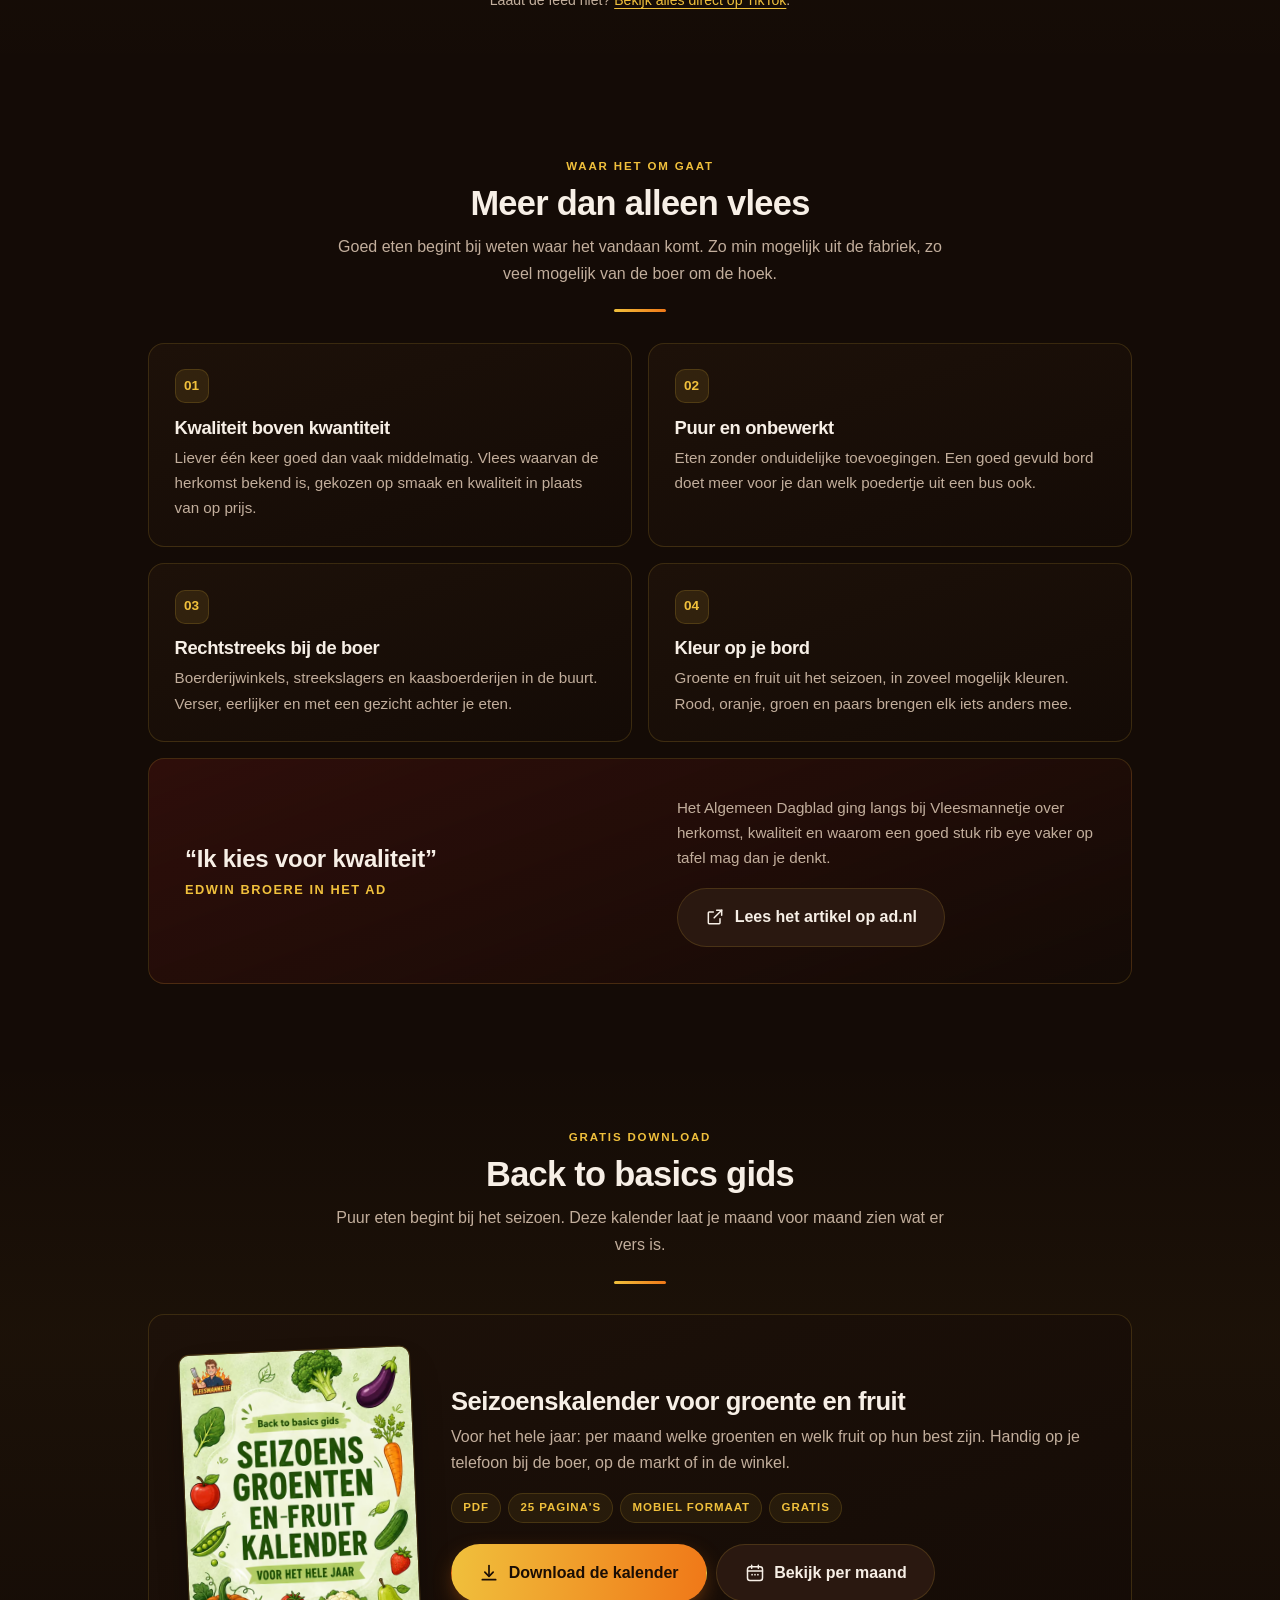
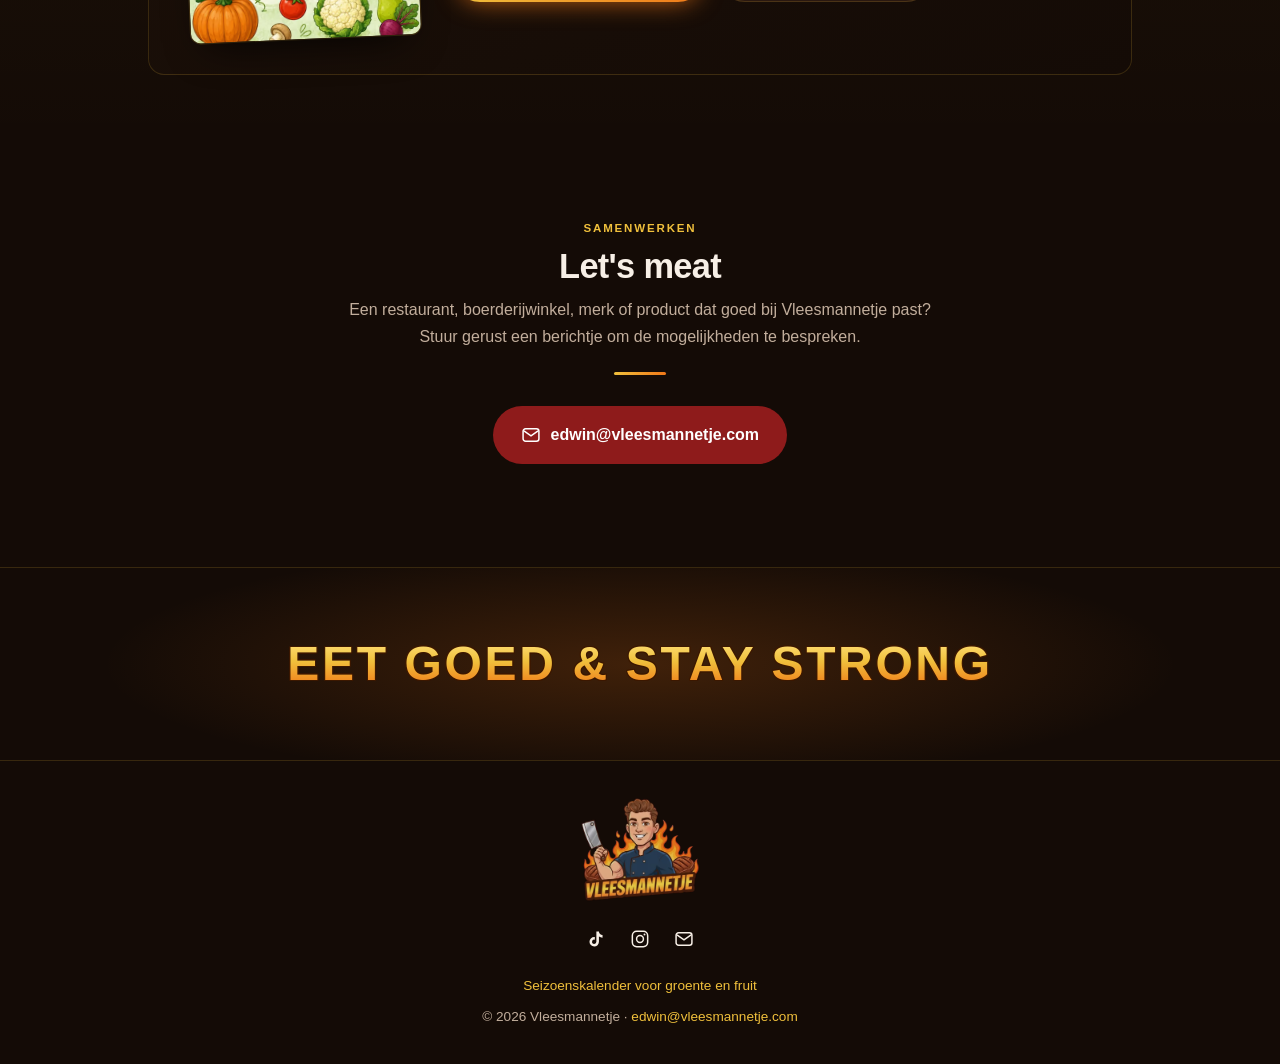
==== commit 6ba23a69: "Uitschuifmenu, brede maandweergave en fotokop op de seizoenskalender Menu linksboven op alle pagina'" ====
--- a/index.html
+++ b/index.html
@@ -38,7 +38,7 @@
   --flame:#f07818; --gold:#f0c03c; --gold-hi:#ffe07a;
   --wine:#8e1b1b; --wine-hi:#a82626;
   --cream:#f7efe6; --muted:#c2ae9c; --outline:#3c1800;
-  --wrap:64rem; --r:16px;
+  --wrap:64rem; --wrap-breed:100rem; --r:16px;
 }
 *,*::before,*::after{box-sizing:border-box}
 html{-webkit-text-size-adjust:100%;scroll-behavior:smooth}
@@ -55,6 +55,7 @@
 p{margin:0}
 :focus-visible{outline:2px solid var(--gold);outline-offset:3px;border-radius:4px}
 .wrap{width:100%;max-width:var(--wrap);margin:0 auto;padding:0 1.25rem}
+.wrap--breed{max-width:var(--wrap-breed)}
 .skip{position:absolute;left:-999px;top:0;z-index:99;background:var(--gold);color:var(--ink);padding:.6rem 1rem;font-weight:700}
 .skip:focus{left:.5rem;top:.5rem}
 
@@ -86,6 +87,43 @@
 .ico:hover,.ico:focus-visible{transform:translateY(-1px)}
 .ico svg,.navlink svg{width:20px;height:20px}
 .navlink span{position:absolute;width:1px;height:1px;overflow:hidden;clip:rect(0 0 0 0);white-space:nowrap}
+
+/* ---------- uitschuifmenu ---------- */
+.hdr__start{display:flex;align-items:center;gap:.4rem;min-width:0}
+.menuknop,.lade__sluit{
+  display:grid;place-items:center;flex:none;width:40px;height:40px;border-radius:11px;
+  color:var(--cream);border:1px solid transparent;transition:color .18s,background .18s,border-color .18s;
+}
+.menuknop{margin-left:-.5rem}
+.menuknop:hover,.menuknop:focus-visible,.lade__sluit:hover,.lade__sluit:focus-visible{color:var(--gold);background:var(--ink-3);border-color:var(--line)}
+.menuknop svg,.lade__sluit svg{width:22px;height:22px}
+.lade{position:fixed;inset:0;z-index:40;visibility:hidden;transition:visibility 0s .3s}
+.lade:target,.lade.is-open{visibility:visible;transition:none}
+.lade__achter{position:absolute;inset:0;background:rgba(8,4,2,.62);opacity:0;transition:opacity .3s}
+.lade:target .lade__achter,.lade.is-open .lade__achter{opacity:1}
+.lade__paneel{
+  position:relative;display:flex;flex-direction:column;width:min(21rem,86vw);height:100%;overflow-y:auto;
+  padding:.6rem 1rem 1.5rem;background:var(--ink-2);border-right:1px solid var(--line);
+  box-shadow:24px 0 60px -30px rgba(0,0,0,.95);transform:translateX(-102%);transition:transform .3s cubic-bezier(.2,.8,.2,1);
+}
+.lade:target .lade__paneel,.lade.is-open .lade__paneel{transform:none}
+.lade__kop{display:flex;align-items:center;justify-content:space-between;gap:.75rem;min-height:48px;margin-bottom:.9rem;padding-left:.75rem}
+.lade__merk{font-size:1rem}
+.lade__groep{margin:1.3rem 0 .35rem;padding:0 .75rem;color:var(--gold);font-size:.72rem;font-weight:700;letter-spacing:.16em;text-transform:uppercase}
+.lade__lijst{list-style:none;margin:0;padding:0;display:grid;gap:.15rem}
+.lade__lijst a{
+  display:flex;align-items:center;gap:.8rem;padding:.72rem .75rem;border-radius:12px;font-weight:700;font-size:1.02rem;line-height:1.25;
+  border:1px solid transparent;transition:background .18s,border-color .18s,color .18s;
+}
+.lade__lijst a:hover,.lade__lijst a:focus-visible{background:var(--ink-3);border-color:var(--line);color:var(--gold)}
+.lade__lijst a[aria-current]{background:rgba(240,192,60,.07);border-color:var(--line)}
+.lade__lijst svg{width:20px;height:20px;flex:none;color:var(--gold)}
+.lade__lijst small{display:block;margin-top:.15rem;color:var(--muted);font-size:.8rem;font-weight:500}
+.lade__sociaal{display:flex;gap:.35rem;margin-top:auto;padding:1.25rem .4rem 0;border-top:1px solid var(--line)}
+html.lade-open{overflow:hidden}
+/* smalle schermen: kalender en mail staan in het menu, zo past het woordmerk naast de menuknop */
+@media (max-width:29.99rem){.hdr__nav .navlink,.hdr__mail{display:none}}
+@media (max-width:22.5rem){.hdr__logo{font-size:.94rem}}
 
 /* ---------- hero ---------- */
 .hero{position:relative;padding:2.75rem 0 3rem;text-align:center;overflow:hidden}
@@ -242,6 +280,7 @@
 
 @media (min-width:48rem){
   .hdr__logo{font-size:1.2rem}
+  .wrap--breed{padding:0 clamp(1.5rem,3.2vw,3rem)}
   .hero{padding:4rem 0 4.25rem}
   .hero__logo{width:360px}
   .cta{flex-direction:row;justify-content:center;max-width:none}
@@ -260,9 +299,14 @@
 <a class="skip" href="#main">Naar de inhoud</a>
 
 <header class="hdr">
-  <div class="wrap">
-    <a class="hdr__logo wordmark" href="/">Vleesmannetje</a>
-    <nav class="hdr__nav" aria-label="Menu">
+  <div class="wrap wrap--breed">
+    <div class="hdr__start">
+      <a class="menuknop" href="#menu" aria-controls="menu" aria-label="Menu openen">
+        <svg viewBox="0 0 24 24" fill="none" stroke="currentColor" stroke-width="2" stroke-linecap="round" aria-hidden="true"><path d="M4 7h16M4 12h16M4 17h11"/></svg>
+      </a>
+      <a class="hdr__logo wordmark" href="/">Vleesmannetje</a>
+    </div>
+    <nav class="hdr__nav" aria-label="Snelmenu">
       <a class="navlink" href="/seizoenskalender/">
         <svg viewBox="0 0 24 24" fill="none" stroke="currentColor" stroke-width="1.8" stroke-linecap="round" aria-hidden="true"><rect x="3" y="4.5" width="18" height="16.5" rx="3"/><path d="M3 9.5h18M8 2.8v3.4M16 2.8v3.4"/><circle cx="8.5" cy="14" r="1" fill="currentColor" stroke="none"/><circle cx="12" cy="14" r="1" fill="currentColor" stroke="none"/><circle cx="15.5" cy="14" r="1" fill="currentColor" stroke="none"/></svg><span>Seizoenskalender</span>
       </a>
@@ -272,12 +316,41 @@
       <a class="ico" href="https://www.instagram.com/vleesmannetje/" target="_blank" rel="me noopener" aria-label="Vleesmannetje op Instagram">
         <svg viewBox="0 0 24 24" fill="none" stroke="currentColor" stroke-width="1.8" aria-hidden="true"><rect x="2.8" y="2.8" width="18.4" height="18.4" rx="5.2"/><circle cx="12" cy="12" r="4.1"/><circle cx="17.4" cy="6.6" r="1.15" fill="currentColor" stroke="none"/></svg>
       </a>
-      <a class="ico" href="mailto:edwin@vleesmannetje.com" aria-label="Mail Vleesmannetje">
+      <a class="ico hdr__mail" href="mailto:edwin@vleesmannetje.com" aria-label="Mail Vleesmannetje">
         <svg viewBox="0 0 24 24" fill="none" stroke="currentColor" stroke-width="1.8" aria-hidden="true"><rect x="2.5" y="4.5" width="19" height="15" rx="3"/><path d="m3.5 7 8.5 6 8.5-6"/></svg>
       </a>
     </nav>
   </div>
 </header>
+
+<div class="lade" id="menu">
+  <a class="lade__achter" href="#" tabindex="-1" aria-hidden="true" data-sluit></a>
+  <div class="lade__paneel" role="dialog" aria-modal="true" aria-label="Menu">
+    <div class="lade__kop">
+      <span class="lade__merk wordmark">Vleesmannetje</span>
+      <a class="lade__sluit" href="#" aria-label="Menu sluiten" data-sluit><svg viewBox="0 0 24 24" fill="none" stroke="currentColor" stroke-width="2" stroke-linecap="round" aria-hidden="true"><path d="M6 6l12 12M18 6 6 18"/></svg></a>
+    </div>
+    <nav aria-label="Hoofdmenu">
+      <ul class="lade__lijst" role="list">
+        <li><a href="/" aria-current="page"><svg viewBox="0 0 24 24" fill="none" stroke="currentColor" stroke-width="1.8" stroke-linecap="round" stroke-linejoin="round" aria-hidden="true"><path d="M4 10.5 12 4l8 6.5V19a1 1 0 0 1-1 1h-4.5v-5.5h-5V20H5a1 1 0 0 1-1-1z"/></svg>Home</a></li>
+        <li><a href="/#verhaal"><svg viewBox="0 0 24 24" fill="none" stroke="currentColor" stroke-width="1.8" stroke-linecap="round" aria-hidden="true"><circle cx="12" cy="8.2" r="3.7"/><path d="M4.8 20c.9-3.6 3.7-5.6 7.2-5.6s6.3 2 7.2 5.6"/></svg>Over mij</a></li>
+      </ul>
+      <p class="lade__groep">Inspiratie</p>
+      <ul class="lade__lijst" role="list">
+        <li><a href="/seizoenskalender/"><svg viewBox="0 0 24 24" fill="none" stroke="currentColor" stroke-width="1.8" stroke-linecap="round" stroke-linejoin="round" aria-hidden="true"><path d="M5 19c0-8.5 5.5-14 15-14 0 9.5-5.5 15-14 15"/><path d="M5 19 13 11"/></svg><span>Seizoensgroenten<small>Groente en fruit per maand</small></span></a></li>
+      </ul>
+      <p class="lade__groep">Contact</p>
+      <ul class="lade__lijst" role="list">
+        <li><a href="/#contact"><svg viewBox="0 0 24 24" fill="none" stroke="currentColor" stroke-width="1.8" aria-hidden="true"><rect x="2.5" y="4.5" width="19" height="15" rx="3"/><path d="m3.5 7 8.5 6 8.5-6"/></svg>Samenwerken</a></li>
+      </ul>
+    </nav>
+    <div class="lade__sociaal">
+      <a class="ico" href="https://www.tiktok.com/@vleesmannetje" target="_blank" rel="me noopener" aria-label="Vleesmannetje op TikTok"><svg viewBox="0 0 24 24" fill="currentColor" aria-hidden="true"><path d="M16.6 5.82A4.28 4.28 0 0 1 15.54 3h-3.09v12.4a2.59 2.59 0 0 1-2.59 2.5 2.59 2.59 0 1 1 .72-5.08v-3.13a5.7 5.7 0 0 0-.72-.05A5.69 5.69 0 1 0 15.54 15.4V9.01a7.35 7.35 0 0 0 4.3 1.38V7.3a4.29 4.29 0 0 1-3.24-1.48Z"/></svg></a>
+      <a class="ico" href="https://www.instagram.com/vleesmannetje/" target="_blank" rel="me noopener" aria-label="Vleesmannetje op Instagram"><svg viewBox="0 0 24 24" fill="none" stroke="currentColor" stroke-width="1.8" aria-hidden="true"><rect x="2.8" y="2.8" width="18.4" height="18.4" rx="5.2"/><circle cx="12" cy="12" r="4.1"/><circle cx="17.4" cy="6.6" r="1.15" fill="currentColor" stroke="none"/></svg></a>
+      <a class="ico" href="mailto:edwin@vleesmannetje.com" aria-label="Mail Vleesmannetje"><svg viewBox="0 0 24 24" fill="none" stroke="currentColor" stroke-width="1.8" aria-hidden="true"><rect x="2.5" y="4.5" width="19" height="15" rx="3"/><path d="m3.5 7 8.5 6 8.5-6"/></svg></a>
+    </div>
+  </div>
+</div>
 
 <main id="main">
 
@@ -479,6 +552,37 @@
 })();
 </script>
 
+<script>
+(function(){
+  var lade=document.getElementById('menu'),knop=document.querySelector('.menuknop');
+  if(!lade||!knop)return;
+  var html=document.documentElement;
+  knop.setAttribute('role','button');knop.setAttribute('aria-expanded','false');
+  function focusbaar(){return lade.querySelectorAll('.lade__paneel a[href]')}
+  function open(){
+    lade.classList.add('is-open');html.classList.add('lade-open');knop.setAttribute('aria-expanded','true');
+    var l=lade.querySelector('.lade__lijst a');setTimeout(function(){if(l)l.focus()},60);
+  }
+  function dicht(terug){
+    lade.classList.remove('is-open');html.classList.remove('lade-open');knop.setAttribute('aria-expanded','false');
+    if(terug)knop.focus();
+  }
+  knop.addEventListener('click',function(e){e.preventDefault();lade.classList.contains('is-open')?dicht(true):open()});
+  var s=lade.querySelectorAll('[data-sluit]');
+  for(var i=0;i<s.length;i++)s[i].addEventListener('click',function(e){e.preventDefault();dicht(true)});
+  var l=lade.querySelectorAll('.lade__lijst a');
+  for(var j=0;j<l.length;j++)l[j].addEventListener('click',function(){dicht(false)});
+  document.addEventListener('keydown',function(e){
+    if(!lade.classList.contains('is-open'))return;
+    if(e.key==='Escape'){dicht(true);return}
+    if(e.key!=='Tab')return;
+    var f=focusbaar(),eerste=f[0],laatste=f[f.length-1];
+    if(e.shiftKey&&document.activeElement===eerste){e.preventDefault();laatste.focus()}
+    else if(!e.shiftKey&&document.activeElement===laatste){e.preventDefault();eerste.focus()}
+  });
+})();
+</script>
+
 <script type="application/ld+json">
 {"@context":"https://schema.org","@graph":[
 {"@type":"WebSite","@id":"https://vleesmannetje.com/#website","url":"https://vleesmannetje.com/","name":"Vleesmannetje","inLanguage":"nl-NL","description":"Van de lekkerste steaks en beste restaurants tot goede boerderijwinkels. Puur en onbewerkt eten, rechtstreeks van de bron.","publisher":{"@id":"https://vleesmannetje.com/#person"}},
